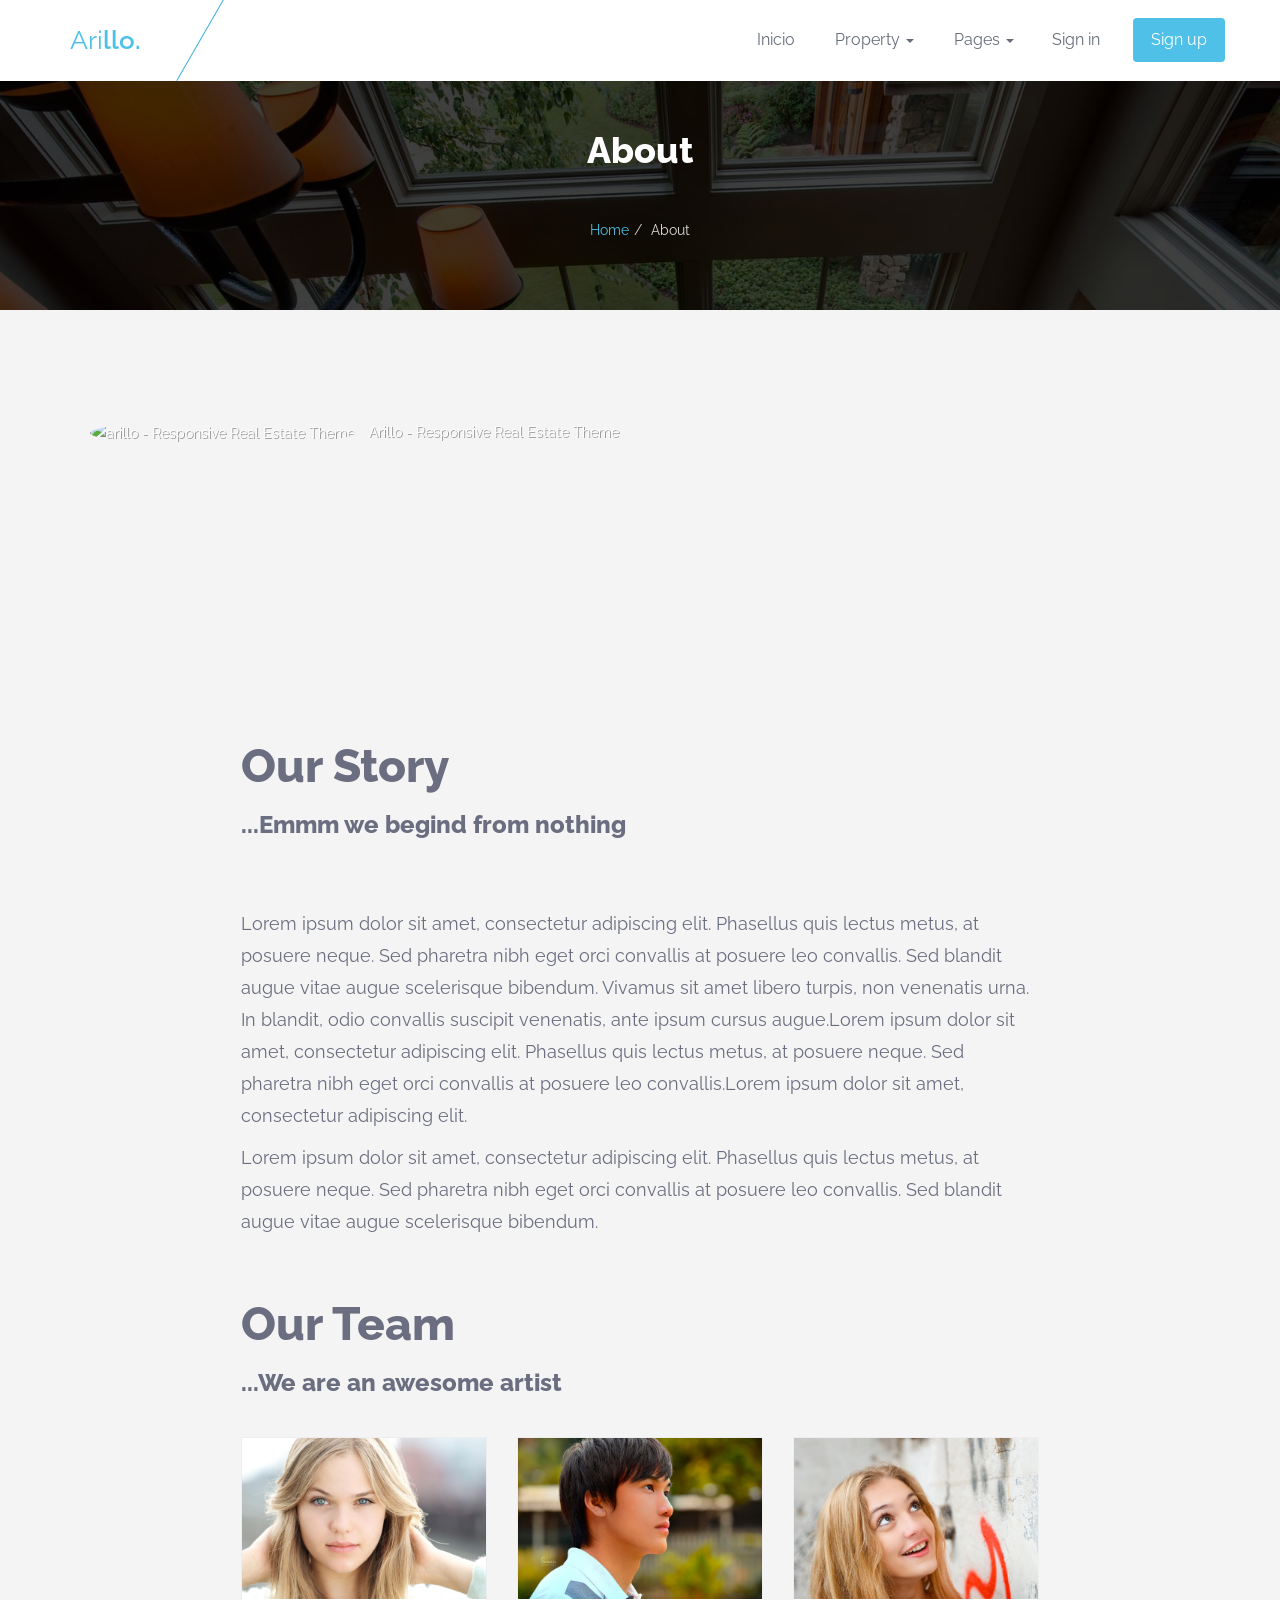
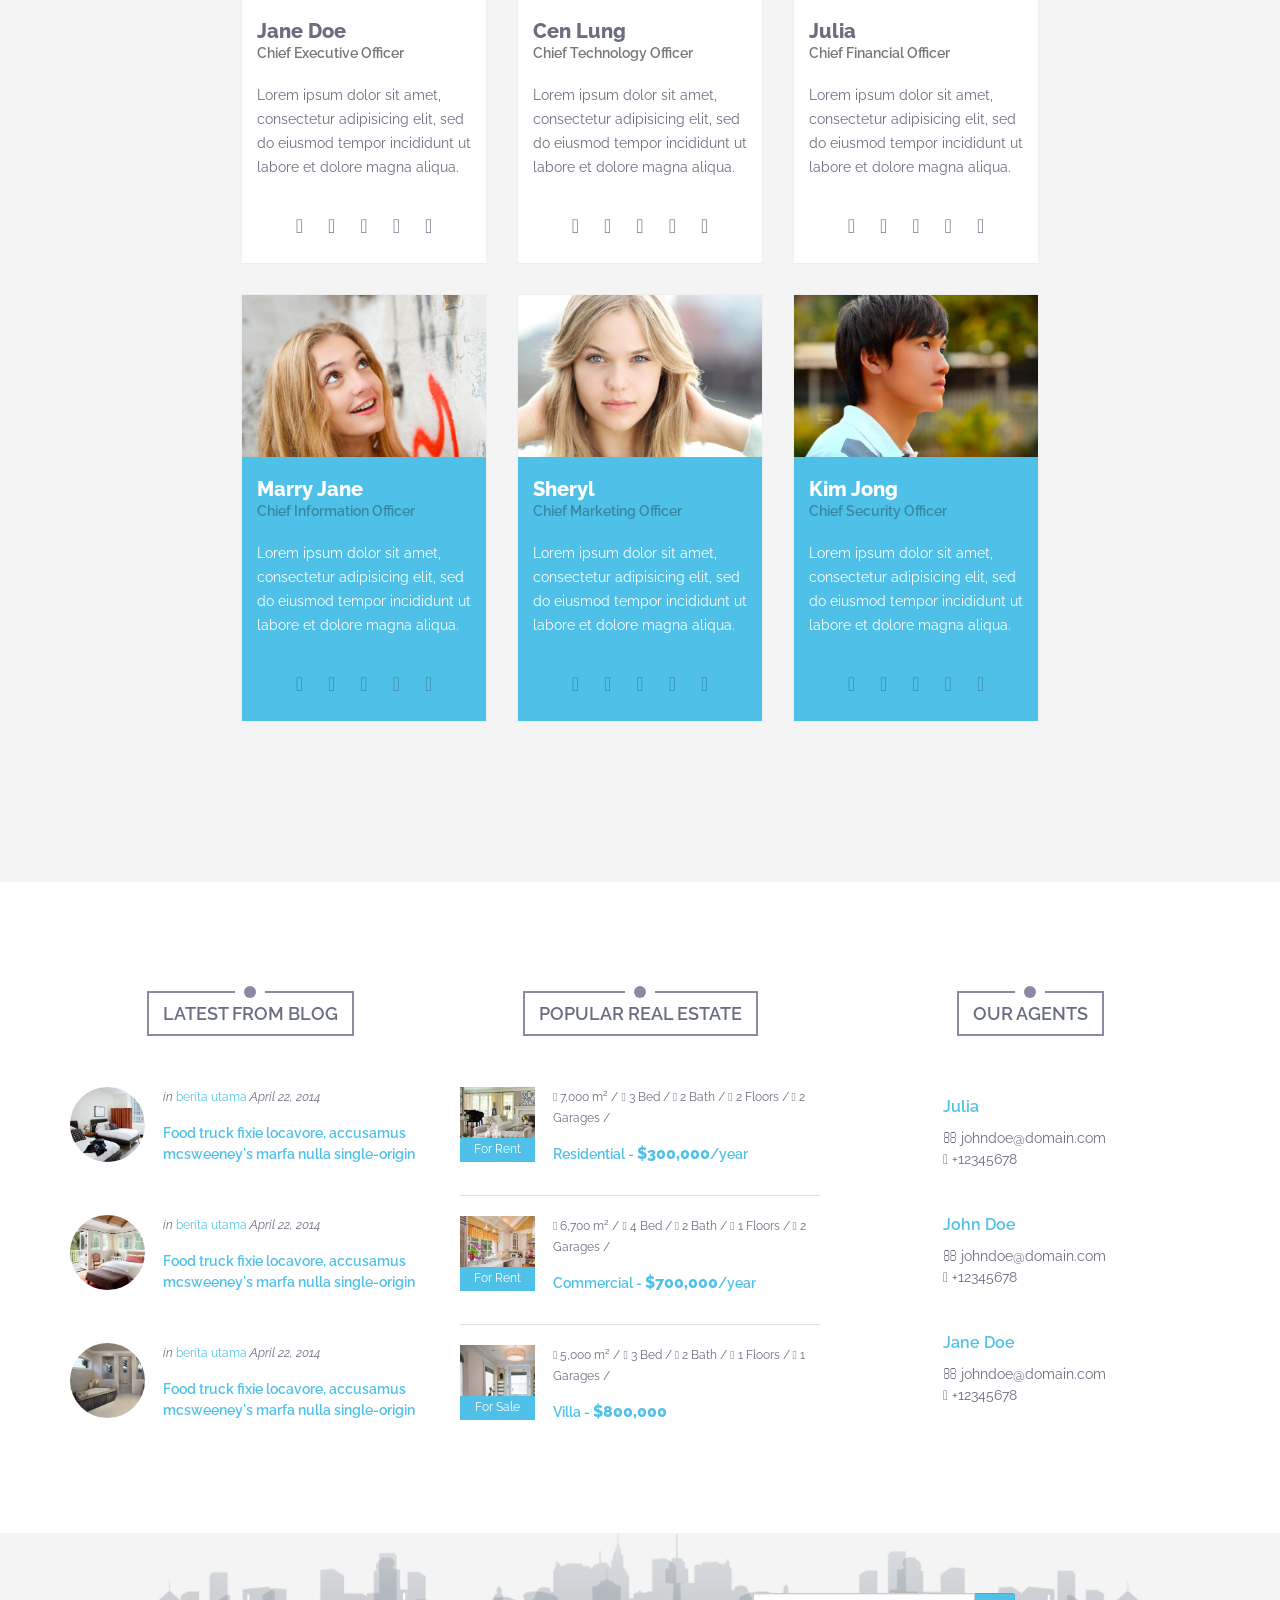
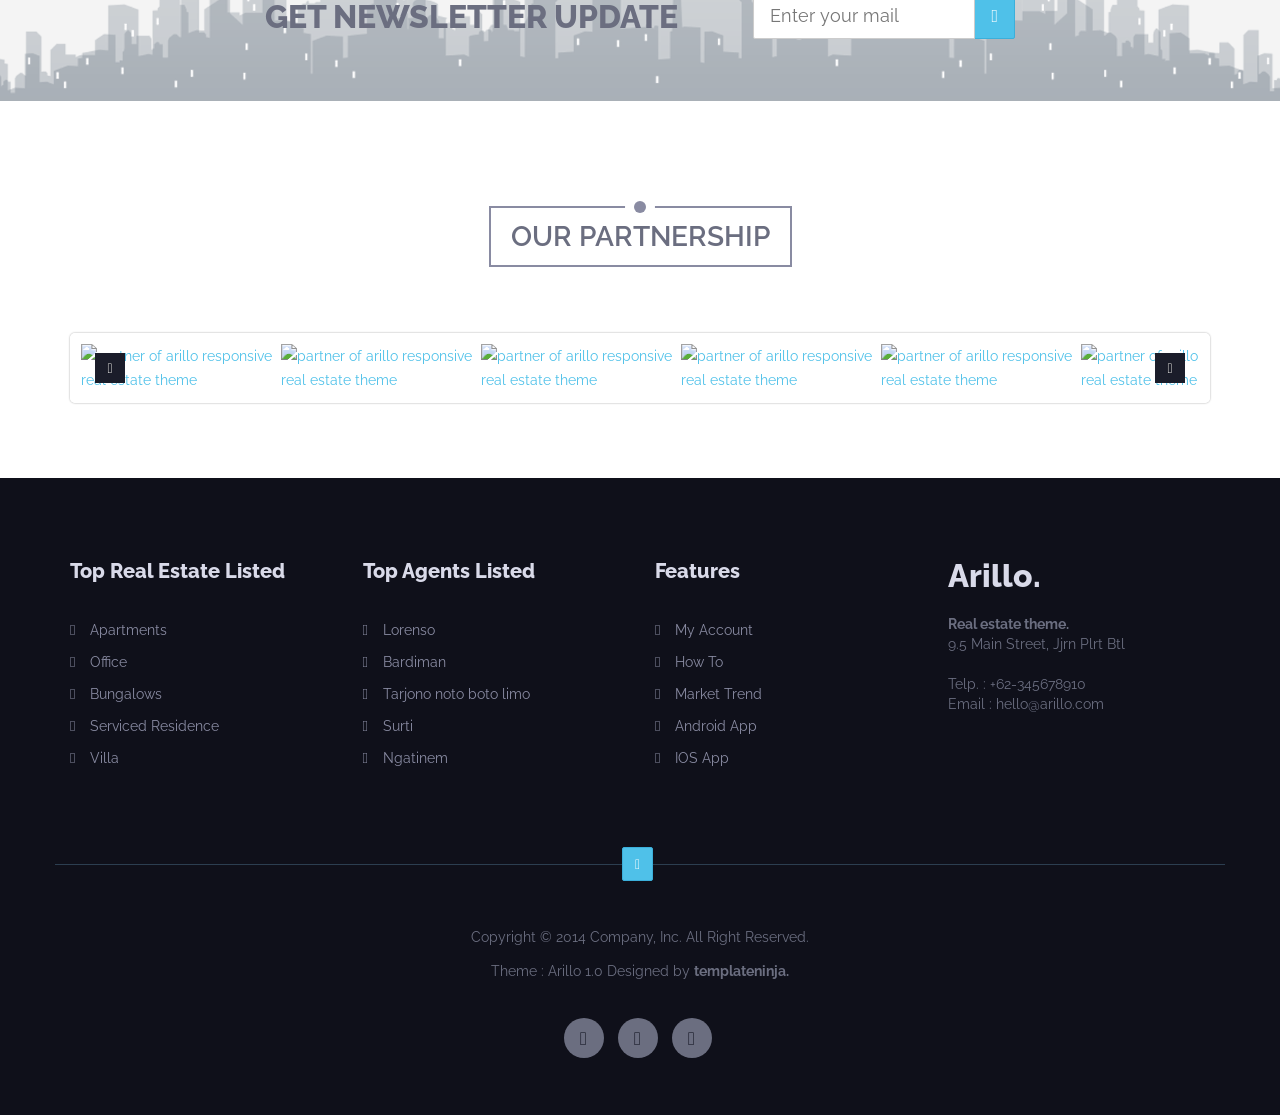
==== templates/acerca.html @ 7606cb07 "Changes in templates" ====
<!DOCTYPE html>
<html lang="en">
  <head>
    <meta charset="utf-8">
    <meta name="viewport" content="width=device-width, initial-scale=1.0">
    <meta http-equiv="X-UA-Compatible" content="IE=Edge,chrome=1">
    <meta name="description" content="arillo is responsive html real estate theme">
    <meta name="author" content="afriq yasin ramadhan">
    <link rel="shortcut icon" href="img/favicon.png">

    <title>Arillo</title>

    <!-- Bootstrap core CSS -->
    <link href="../static/css/bootstrap.css" rel="stylesheet">

    <!-- Custom styles for this template -->
    <link href='http://fonts.googleapis.com/css?family=Raleway:400,600,800' rel='stylesheet' type='text/css'>
    <link href="../static/css/font-awesome.min.css" rel="stylesheet">
    <link href="../static/css/style.css" rel="stylesheet">
    <link href="../static/css/responsive.css" rel="stylesheet">


    <!-- HTML5 shim and Respond.js IE8 support of HTML5 elements and media queries -->
    <!--[if lt IE 9]>
      <script src="js/html5shiv.js"></script>
      <script src="js/respond.min.js"></script>
    <![endif]-->
  </head>

  <body id="top">

    <!-- begin:navbar -->
    <nav class="navbar navbar-default navbar-fixed-top" role="navigation">
      <div class="container">
        <!-- Brand and toggle get grouped for better mobile display -->
        <div class="navbar-header">
          <button type="button" class="navbar-toggle" data-toggle="collapse" data-target="#navbar-top">
            <span class="sr-only">Toggle navigation</span>
            <span class="icon-bar"></span>
            <span class="icon-bar"></span>
            <span class="icon-bar"></span>
          </button>
          <a class="navbar-brand" href="index.html"><span>Ari<strong>llo.</strong></span></a>
        </div>

        <!-- Collect the nav links, forms, and other content for toggling -->
        <div class="collapse navbar-collapse" id="navbar-top">
          <ul class="nav navbar-nav navbar-right">
            <li><a href="/">Inicio</a></li>
            <li class="dropdown">
              <a href="#" class="dropdown-toggle" data-toggle="dropdown">Property <b class="caret"></b></a>
              <ul class="dropdown-menu">
                <li><a href="/depaslist">Departamentos</a></li>
                <li><a href="/casaslist">Casas</a></li>
                <li><a href="category.html">Terrenos</a></li>
                <li><a href="category_list.html">Otros</a></li>
                <li><a href="/departamentos">Depas</a></li>
              </ul>
            </li>
            <li class="dropdown">
              <a href="#" class="dropdown-toggle" data-toggle="dropdown">Pages <b class="caret"></b></a>
              <ul class="dropdown-menu">
                <li><a href="blog.html">Blog Archive</a></li>
                <li><a href="blog_single.html">Blog Single</a></li>
                <li class="active"><a href="about.html">About</a></li>
                <li><a href="contact.html">Contact</a></li>
              </ul>
            </li>
            <li><a href="#modal-signin" class="signin" data-toggle="modal" data-target="#modal-signin">Sign in</a></li>
            <li><a href="#" class="signup" data-toggle="modal" data-target="#modal-signup">Sign up</a></li>
          </ul>
        </div><!-- /.navbar-collapse -->
      </div><!-- /.container -->
    </nav>
    <!-- end:navbar -->

    <!-- begin:header -->
    <div id="header" class="heading" style="background-image: url(../static/img/img01.jpg);">
      <div class="container">
        <div class="row">
          <div class="col-md-10 col-md-offset-1 col-sm-12">
            <div class="page-title">
              <h2>About</p>
            </div>
            <ol class="breadcrumb">
              <li><a href="#">Home</a></li>
              <li class="active">About</li>
            </ol>
          </div>
        </div>
      </div>
    </div>
    <!-- end:header -->

    <!-- begin:content -->
    <div id="content">
      <div class="container">
        <div class="row">
          <div class="col-md-12">
            <div class="blog-container">
              <div class="blog-content">
                <div class="blog-image" style="background-image: url(../static/img/img16.jpg);">
                  <div class="blog-author"><img src="img/logos.png" alt="arillo - Responsive Real Estate Theme"> Arillo - Responsive Real Estate Theme</div>
                </div>
                <div class="blog-title">
                  <h2>Our Story</h2>
                  <h3>...Emmm we begind from nothing</h3>
                </div>

                <div class="blog-text">
                  <p>Lorem ipsum dolor sit amet, consectetur adipiscing elit. Phasellus quis lectus metus, at posuere neque. Sed pharetra nibh eget orci convallis at posuere leo convallis. Sed blandit augue vitae augue scelerisque bibendum. Vivamus sit amet libero turpis, non venenatis urna. In blandit, odio convallis suscipit venenatis, ante ipsum cursus augue.Lorem ipsum dolor sit amet, consectetur adipiscing elit. Phasellus quis lectus metus, at posuere neque. Sed pharetra nibh eget orci convallis at posuere leo convallis.Lorem ipsum dolor sit amet, consectetur adipiscing elit.</p>
                  <p>Lorem ipsum dolor sit amet, consectetur adipiscing elit. Phasellus quis lectus metus, at posuere neque. Sed pharetra nibh eget orci convallis at posuere leo convallis. Sed blandit augue vitae augue scelerisque bibendum.</p>
                </div>

                <div class="blog-title">
                  <h2>Our Team</h2>
                  <h3>...We are an awesome artist </h3>
                </div>

                <div class="the-team">
                  <div class="row container-realestate">
                    <div class="col-md-4">
                      <div class="team-container">
                        <div class="team-image">
                          <img src="../static/img/team01.jpg" alt="the team - mikha realestate theme">
                        </div>
                        <div class="team-description">
                          <h3>Jane Doe <small>Chief Executive Officer</small></h3>
                          <p>Lorem ipsum dolor sit amet, consectetur adipisicing elit, sed do eiusmod
                          tempor incididunt ut labore et dolore magna aliqua.</p>
                          <div class="team-social">
                            <span><a href="#" title="Twitter" rel="tooltip" data-placement="top"><i class="fa fa-twitter"></i></a></span>
                            <span><a href="#" title="Facebook" rel="tooltip" data-placement="top"><i class="fa fa-facebook"></i></a></span>
                            <span><a href="#" title="Google Plus" rel="tooltip" data-placement="top"><i class="fa fa-google-plus"></i></a></span>
                            <span><a href="#" title="Instagram" rel="tooltip" data-placement="top"><i class="fa fa-instagram"></i></a></span>
                            <span><a href="#" title="LinkedIn" rel="tooltip" data-placement="top"><i class="fa fa-linkedin"></i></a></span> 
                          </div>                       
                        </div>
                      </div>
                    </div>
                    <!-- break -->
                    <div class="col-md-4">
                      <div class="team-container">
                        <div class="team-image">
                          <img src="../static/img/team02.jpg" alt="the team - mikha realestate theme">
                        </div>
                        <div class="team-description">
                          <h3>Cen Lung <small>Chief Technology Officer</small></h3>
                          <p>Lorem ipsum dolor sit amet, consectetur adipisicing elit, sed do eiusmod
                          tempor incididunt ut labore et dolore magna aliqua.</p>
                          <div class="team-social">
                            <span><a href="#" title="Twitter" rel="tooltip" data-placement="top"><i class="fa fa-twitter"></i></a></span>
                            <span><a href="#" title="Facebook" rel="tooltip" data-placement="top"><i class="fa fa-facebook"></i></a></span>
                            <span><a href="#" title="Google Plus" rel="tooltip" data-placement="top"><i class="fa fa-google-plus"></i></a></span>
                            <span><a href="#" title="Instagram" rel="tooltip" data-placement="top"><i class="fa fa-instagram"></i></a></span>
                            <span><a href="#" title="LinkedIn" rel="tooltip" data-placement="top"><i class="fa fa-linkedin"></i></a></span> 
                          </div>                       
                        </div>
                      </div>
                    </div>
                    <!-- break -->
                    <div class="col-md-4">
                      <div class="team-container">
                        <div class="team-image">
                          <img src="../static/img/team03.jpg" alt="the team - mikha realestate theme">
                        </div>
                        <div class="team-description">
                          <h3>Julia <small>Chief Financial Officer</small></h3>
                          <p>Lorem ipsum dolor sit amet, consectetur adipisicing elit, sed do eiusmod
                          tempor incididunt ut labore et dolore magna aliqua.</p>
                          <div class="team-social">
                            <span><a href="#" title="Twitter" rel="tooltip" data-placement="top"><i class="fa fa-twitter"></i></a></span>
                            <span><a href="#" title="Facebook" rel="tooltip" data-placement="top"><i class="fa fa-facebook"></i></a></span>
                            <span><a href="#" title="Google Plus" rel="tooltip" data-placement="top"><i class="fa fa-google-plus"></i></a></span>
                            <span><a href="#" title="Instagram" rel="tooltip" data-placement="top"><i class="fa fa-instagram"></i></a></span>
                            <span><a href="#" title="LinkedIn" rel="tooltip" data-placement="top"><i class="fa fa-linkedin"></i></a></span> 
                          </div>                       
                        </div>
                      </div>
                    </div>
                    <!-- break -->
                    <div class="col-md-4">
                      <div class="team-container team-dark">
                        <div class="team-image">
                          <img src="../static/img/team03.jpg" alt="the team - mikha realestate theme">
                        </div>
                        <div class="team-description">
                          <h3>Marry Jane <small>Chief Information Officer</small></h3>
                          <p>Lorem ipsum dolor sit amet, consectetur adipisicing elit, sed do eiusmod
                          tempor incididunt ut labore et dolore magna aliqua.</p>
                          <div class="team-social">
                            <span><a href="#" title="Twitter" rel="tooltip" data-placement="top"><i class="fa fa-twitter"></i></a></span>
                            <span><a href="#" title="Facebook" rel="tooltip" data-placement="top"><i class="fa fa-facebook"></i></a></span>
                            <span><a href="#" title="Google Plus" rel="tooltip" data-placement="top"><i class="fa fa-google-plus"></i></a></span>
                            <span><a href="#" title="LinkedIn" rel="tooltip" data-placement="top"><i class="fa fa-linkedin"></i></a></span>
                            <span><a href="#" title="Email" rel="tooltip" data-placement="top"><i class="fa fa-envelope"></i></a></span> 
                          </div>                       
                        </div>
                      </div>
                    </div>
                    <!-- break -->
                    <div class="col-md-4">
                      <div class="team-container team-dark">
                        <div class="team-image">
                          <img src="../static/img/team01.jpg" alt="the team - mikha realestate theme">
                        </div>
                        <div class="team-description">
                          <h3>Sheryl <small>Chief Marketing Officer</small></h3>
                          <p>Lorem ipsum dolor sit amet, consectetur adipisicing elit, sed do eiusmod
                          tempor incididunt ut labore et dolore magna aliqua.</p>
                          <div class="team-social">
                            <span><a href="#" title="Twitter" rel="tooltip" data-placement="top"><i class="fa fa-twitter"></i></a></span>
                            <span><a href="#" title="Facebook" rel="tooltip" data-placement="top"><i class="fa fa-facebook"></i></a></span>
                            <span><a href="#" title="Google Plus" rel="tooltip" data-placement="top"><i class="fa fa-google-plus"></i></a></span>
                            <span><a href="#" title="LinkedIn" rel="tooltip" data-placement="top"><i class="fa fa-linkedin"></i></a></span>
                            <span><a href="#" title="Email" rel="tooltip" data-placement="top"><i class="fa fa-envelope"></i></a></span> 
                          </div>                       
                        </div>
                      </div>
                    </div>
                    <!-- break -->
                    <div class="col-md-4">
                      <div class="team-container team-dark">
                        <div class="team-image">
                          <img src="../static/img/team02.jpg" alt="the team - mikha realestate theme">
                        </div>
                        <div class="team-description">
                          <h3>Kim Jong <small>Chief Security Officer</small></h3>
                          <p>Lorem ipsum dolor sit amet, consectetur adipisicing elit, sed do eiusmod
                          tempor incididunt ut labore et dolore magna aliqua.</p>
                          <div class="team-social">
                            <span><a href="#" title="Twitter" rel="tooltip" data-placement="top"><i class="fa fa-twitter"></i></a></span>
                            <span><a href="#" title="Facebook" rel="tooltip" data-placement="top"><i class="fa fa-facebook"></i></a></span>
                            <span><a href="#" title="Google Plus" rel="tooltip" data-placement="top"><i class="fa fa-google-plus"></i></a></span>
                            <span><a href="#" title="LinkedIn" rel="tooltip" data-placement="top"><i class="fa fa-linkedin"></i></a></span>
                            <span><a href="#" title="Email" rel="tooltip" data-placement="top"><i class="fa fa-envelope"></i></a></span> 
                          </div>                       
                        </div>
                      </div>
                    </div>
                    <!-- break -->
                  </div>
                </div>

              </div>
            </div>
          </div>
        </div>
      </div>
    </div>
    <!-- end:content -->

    <!-- begin:news -->
    <div id="news">
      <div class="container">
        <div class="row">
          <!-- begin:blog -->
          <div class="col-md-4 col-sm-4">
            <div class="row">
              <div class="col-md-12">
                <div class="heading-title heading-title-sm bg-white">
                  <h2>Latest From Blog</h2>
                </div>
              </div>
            </div>
            <!-- break -->

            <div class="row">
              <div class="col-md-12">
                <div class="post-container post-noborder">
                  <div class="post-img post-img-circle" style="background: url(../static/img/img02.jpg);"></div>
                  <div class="post-content">
                    <div class="post-meta">
                      <span><em>in</em> <a href="#" title="View all posts in berita utama" rel="category tag">berita utama</a></span>
                      <span><em>April 22, 2014</em></span>
                    </div>
                    <div class="heading-title">
                      <h2><a href="#">Food truck fixie locavore, accusamus mcsweeney's marfa nulla single-origin</a></h2>
                    </div>
                  </div>
                </div>
                <!-- break -->

                <div class="post-container post-noborder">
                  <div class="post-img post-img-circle" style="background: url(../static/img/img03.jpg);"></div>
                  <div class="post-content">
                    <div class="post-meta">
                      <span><em>in</em> <a href="#" title="View all posts in berita utama" rel="category tag">berita utama</a></span>
                      <span><em>April 22, 2014</em></span>
                    </div>
                    <div class="heading-title">
                      <h2><a href="#">Food truck fixie locavore, accusamus mcsweeney's marfa nulla single-origin</a></h2>
                    </div>
                  </div>
                </div>
                <!-- break -->

                <div class="post-container post-noborder">
                  <div class="post-img post-img-circle" style="background: url(../static/img/img15.jpg);"></div>
                  <div class="post-content">
                    <div class="post-meta">
                      <span><em>in</em> <a href="#" title="View all posts in berita utama" rel="category tag">berita utama</a></span>
                      <span><em>April 22, 2014</em></span>
                    </div>
                    <div class="heading-title">
                      <h2><a href="#">Food truck fixie locavore, accusamus mcsweeney's marfa nulla single-origin</a></h2>
                    </div>
                  </div>
                </div>
                <!-- break -->

              </div>
            </div>
            <!-- break -->

          </div>
          <!-- end:blog -->

          <!-- begin:popular -->
          <div class="col-md-4 col-sm-4">
            <div class="row">
              <div class="col-md-12">
                <div class="heading-title heading-title-sm bg-white">
                  <h2>Popular Real Estate</h2>
                </div>
              </div>
            </div>
            <!-- break -->

            <div class="row">
              <div class="col-md-12">
                <div class="post-container">
                  <div class="post-img" style="background: url(../static/img/img12.jpg);"><h3>For Rent</h3></div>
                  <div class="post-content">
                    <div class="post-meta">
                      <span><i class="fa fa-home"></i> 7,000 m<sup>2</sup> / </span>
                      <span><i class="fa fa-hdd-o"></i> 3 Bed / </span>
                      <span><i class="fa fa-male"></i> 2 Bath / </span>
                      <span><i class="fa fa-building-o"></i> 2 Floors / </span>
                      <span><i class="fa fa-car"></i> 2 Garages / </span>
                    </div>
                    <div class="heading-title">
                      <h2><a href="#">Residential - <span>$300,000</span>/year</a></h2>
                    </div>
                  </div>
                </div>
                <!-- break -->

                <div class="post-container">
                  <div class="post-img" style="background: url(../static/img/img13.jpg);"><h3>For Rent</h3></div>
                  <div class="post-content">
                    <div class="post-meta">
                      <span><i class="fa fa-home"></i> 6,700 m<sup>2</sup> / </span>
                      <span><i class="fa fa-hdd-o"></i> 4 Bed / </span>
                      <span><i class="fa fa-male"></i> 2 Bath / </span>
                      <span><i class="fa fa-building-o"></i> 1 Floors / </span>
                      <span><i class="fa fa-car"></i> 2 Garages / </span>
                    </div>
                    <div class="heading-title">
                      <h2><a href="#">Commercial - <span>$700,000</span>/year</a></h2>
                    </div>
                  </div>
                </div>
                <!-- break -->

                <div class="post-container post-noborder">
                  <div class="post-img" style="background: url(../static/img/img14.jpg);"><h3>For Sale</h3></div>
                  <div class="post-content">
                    <div class="post-meta">
                      <span><i class="fa fa-home"></i> 5,000 m<sup>2</sup> / </span>
                      <span><i class="fa fa-hdd-o"></i> 3 Bed / </span>
                      <span><i class="fa fa-male"></i> 2 Bath / </span>
                      <span><i class="fa fa-building-o"></i> 1 Floors / </span>
                      <span><i class="fa fa-car"></i> 1 Garages / </span>
                    </div>
                    <div class="heading-title">
                      <h2><a href="#">Villa - <span>$800,000</span></a></h2>
                    </div>
                  </div>
                </div>
                <!-- break -->

              </div>
            </div>
            <!-- break -->

          </div>
          <!-- end:popular -->

          <!-- begin:agent -->
          <div class="col-md-4 col-sm-4">
            <div class="row">
              <div class="col-md-12">
                <div class="heading-title heading-title-sm bg-white">
                  <h2>Our Agents</h2>
                </div>
              </div>
            </div>
            <!-- break -->

            <div class="row">
              <div class="col-md-12">

                <div class="post-container post-noborder">
                  <div class="post-img" style="background: url(img/team03.jpg);"></div>
                  <div class="post-content list-agent">
                    <div class="heading-title">
                      <h2><a href="#">Julia</a></h2>
                    </div>
                    <div class="post-meta">
                      <span><i class="fa fa-envelope-o"></i> johndoe@domain.com</span><br>
                      <span><i class="fa fa-phone"></i> +12345678</span>
                    </div>
                  </div>
                </div>
                <!-- break -->

                <div class="post-container post-noborder">
                  <div class="post-img" style="background: url(img/avatar.png);"></div>
                  <div class="post-content list-agent">
                    <div class="heading-title">
                      <h2><a href="#">John Doe</a></h2>
                    </div>
                    <div class="post-meta">
                      <span><i class="fa fa-envelope-o"></i> johndoe@domain.com</span><br>
                      <span><i class="fa fa-phone"></i> +12345678</span>
                    </div>
                  </div>
                </div>
                <!-- break -->

                <div class="post-container post-noborder">
                  <div class="post-img" style="background: url(img/team01.jpg);"></div>
                  <div class="post-content list-agent">
                    <div class="heading-title">
                      <h2><a href="#">Jane Doe</a></h2>
                    </div>
                    <div class="post-meta">
                      <span><i class="fa fa-envelope-o"></i> johndoe@domain.com</span><br>
                      <span><i class="fa fa-phone"></i> +12345678</span>
                    </div>
                  </div>
                </div>
                <!-- break -->

              </div>
            </div>
            <!-- break -->

          </div>
          <!-- end:agent -->
        </div>
      </div>
    </div>
    <!-- end:news -->

    <!-- begin:subscribe -->
    <div id="subscribe">
      <div class="container">
        <div class="row">
          <div class="col-md-5 col-md-offset-2 col-sm-8 col-xs-12">
            <h3>Get Newsletter Update</h3>
          </div>
          <div class="col-md-3 col-sm-4 col-xs-12">
            <div class="input-group">
              <input type="text" class="form-control input-lg" placeholder="Enter your mail">
              <span class="input-group-btn">
                <button class="btn btn-primary btn-lg" type="submit"><i class="fa fa-envelope"></i></button>
              </span>
            </div>
          </div>
        </div>
      </div>
    </div>
    <!-- end:subscribe -->

    <!-- begin:partner -->
    <div id="partner">
      <div class="container">
        <div class="row">
          <div class="col-md-12">
            <div class="heading-title bg-white">
              <h2>Our Partnership</h2>
            </div>
          </div>
        </div>
        <!-- break -->

        <div class="row">
          <div class="col-md-12">
            <div class="jcarousel-wrapper">
              <div class="jcarousel">
                <ul>
                  <li><a href="#"><img src="img/img01.jpg" alt="partner of arillo responsive real estate theme"></a></li>
                  <li><a href="#"><img src="img/img02.jpg" alt="partner of arillo responsive real estate theme"></a></li>
                  <li><a href="#"><img src="img/img03.jpg" alt="partner of arillo responsive real estate theme"></a></li>
                  <li><a href="#"><img src="img/img04.jpg" alt="partner of arillo responsive real estate theme"></a></li>
                  <li><a href="#"><img src="img/img05.jpg" alt="partner of arillo responsive real estate theme"></a></li>
                  <li><a href="#"><img src="img/img06.jpg" alt="partner of arillo responsive real estate theme"></a></li>
                </ul>
              </div>
              <a href="#" class="jcarousel-control-prev"><i class="fa fa-angle-left"></i></a>
              <a href="#" class="jcarousel-control-next"><i class="fa fa-angle-right"></i></a>
              <!-- <p class="jcarousel-pagination"></p> -->
            </div>
          </div>
        </div>
      </div>
    </div>
    <!-- end:partner -->

    <!-- begin:footer -->
    <div id="footer">
      <div class="container">
        <div class="row">
          <div class="col-md-3 col-sm-6 col-xs-12">
            <div class="widget">
              <h3>Top Real Estate Listed</h3>
              <ul class="list-unstyled">
                <li><a href="#">Apartments</a></li>
                <li><a href="#">Office</a></li>
                <li><a href="#">Bungalows</a></li>
                <li><a href="#">Serviced Residence</a></li>
                <li><a href="#">Villa</a></li>
              </ul>
            </div>
          </div>
          <!-- break -->
          <div class="col-md-3 col-sm-6 col-xs-12">
            <div class="widget">
              <h3>Top Agents Listed</h3>
              <ul class="list-unstyled">
                <li><a href="#">Lorenso</a></li>
                <li><a href="#">Bardiman</a></li>
                <li><a href="#">Tarjono noto boto limo</a></li>
                <li><a href="#">Surti</a></li>
                <li><a href="#">Ngatinem</a></li>
              </ul>
            </div>
          </div>
          <!-- break -->
          <div class="col-md-3 col-sm-6 col-xs-12">
            <div class="widget">
              <h3>Features</h3>
              <ul class="list-unstyled">
                <li><a href="#">My Account</a></li>
                <li><a href="#">How To</a></li>
                <li><a href="#">Market Trend</a></li>
                <li><a href="#">Android App</a></li>
                <li><a href="#">IOS App</a></li>
              </ul>
            </div>
          </div>
          <!-- break -->
          <div class="col-md-3 col-sm-6 col-xs-12">
            <div class="widget">
              <h2>Arillo.</h2>
              <address>
                <strong>Real estate theme.</strong><br>
                9.5 Main Street, Jjrn Plrt Btl<br>
                <br>
                Telp. : +62-345678910<br>
                Email : hello@arillo.com
              </address>
            </div>
          </div>
          <!-- break -->
        </div>
        <!-- break -->

        <!-- begin:copyright -->
        <div class="row">
          <div class="col-md-12 copyright">
            <p>Copyright &copy; 2014 Company, Inc. All Right Reserved.</p>
            <p>Theme : Arillo 1.0 Designed by <strong>templateninja.</strong></p>
            <a href="#top" class="btn btn-primary scroltop"><i class="fa fa-angle-up"></i></a>
            <ul class="list-inline social-links">
              <li><a href="#" class="icon-twitter" rel="tooltip" title="" data-placement="bottom" data-original-title="Twitter"><i class="fa fa-twitter"></i></a></li>
              <li><a href="#" class="icon-facebook" rel="tooltip" title="" data-placement="bottom" data-original-title="Facebook"><i class="fa fa-facebook"></i></a></li>
              <li><a href="#" class="icon-gplus" rel="tooltip" title="" data-placement="bottom" data-original-title="Gplus"><i class="fa fa-google-plus"></i></a></li>
            </ul>
          </div>
        </div>
        <!-- end:copyright -->

      </div>
    </div>
    <!-- end:footer -->

    <!-- begin:modal-signin -->
    <div class="modal fade" id="modal-signin" tabindex="-1" role="dialog" aria-labelledby="modal-signin" aria-hidden="true">
      <div class="modal-dialog modal-sm">
        <div class="modal-content">
          <div class="modal-header">
            <button type="button" class="close" data-dismiss="modal" aria-hidden="true">&times;</button>
            <h4 class="modal-title">Sign in</h4>
          </div>
          <div class="modal-body">
            <form role="form">
              <div class="form-group">
                <label for="emailAddress">Email address</label>
                <input type="email" class="form-control input-lg" placeholder="Enter email">
              </div>
              <div class="form-group">
                <label for="password">Password</label>
                <input type="password" class="form-control input-lg" placeholder="Password">
              </div>
              <div class="checkbox">
                <label>
                  <input type="checkbox" name="forget"> Keep me logged in
                </label>
              </div>
            </form>
          </div>
          <div class="modal-footer">
            <p>Don't have account ? <a href="#modal-signup"  data-toggle="modal" data-target="#modal-signup">Sign up here.</a></p>
            <input type="submit" class="btn btn-primary btn-block btn-lg" value="Sign in">
          </div>
        </div>
      </div>
    </div>
    <!-- end:modal-signin -->

    <!-- begin:modal-signup -->
    <div class="modal fade" id="modal-signup" tabindex="-1" role="dialog" aria-labelledby="modal-signup" aria-hidden="true">
      <div class="modal-dialog modal-sm">
        <div class="modal-content">
          <div class="modal-header">
            <button type="button" class="close" data-dismiss="modal" aria-hidden="true">&times;</button>
            <h4 class="modal-title">Sign up</h4>
          </div>
          <div class="modal-body">
            <form role="form">
              <div class="form-group">
                <input type="email" class="form-control input-lg" placeholder="Enter email">
              </div>
              <div class="form-group">
                <input type="password" class="form-control input-lg" placeholder="Password">
              </div>
              <div class="form-group">
                <input type="password" class="form-control input-lg" placeholder="Confirm Password">
              </div>
              <div class="checkbox">
                <label>
                  <input type="checkbox" name="agree"> Agree to our <a href="#">terms of use</a> and <a href="#">privacy policy</a>
                </label>
              </div>
            </form>
          </div>
          <div class="modal-footer">
            <p>Already have account ? <a href="#modal-signin" data-toggle="modal" data-target="#modal-signin">Sign in here.</a></p>
            <input type="submit" class="btn btn-primary btn-block btn-lg" value="Sign up">
          </div>
        </div>
      </div>
    </div>
    <!-- end:modal-signup -->
   
    <!-- Bootstrap core JavaScript
    ================================================== -->
    <!-- Placed at the end of the document so the pages load faster -->
    <script src="js/jquery.js"></script>
    <script src="js/bootstrap.js"></script>
     <script type="text/javascript" src="http://maps.google.com/maps/api/js?sensor=false&amp;language=en"></script>
    <script src="js/gmap3.min.js"></script>
    <script src="js/jquery.easing.js"></script>
    <script src="js/jquery.jcarousel.min.js"></script>
    <script src="js/imagesloaded.pkgd.min.js"></script>
    <script src="js/masonry.pkgd.min.js"></script>
    <script src="js/jquery.backstretch.js"></script>
    <script src="js/jquery.nicescroll.min.js"></script>
    <script src="js/script.js"></script>
  </body>
</html>
---- static/css/style.css ----
/*
	========================================
	ARILLO - REAL ESTATE TEMPLATE
	========================================
	
	@author			: @avriqq
	@version		: v1.1
	@date-create	: 07/14/2014
	@last-update	: 07/17/2014
	@file-name		: style

*/

/*
	========================================
	TABLE OF CONTENT
	========================================
	
	[1. GLOBAL STYLE]
	[2. NAVBAR]
	[3. HEADER]
	[4. SERVICE]
	[5. CONTENT]
	[5.1 ARTICLE]
	[5.2 TEAM]
	[5.3 SIDEBAR]
	[6. TESTIMONY]
	[7. NEWS]
	[8. SUBSCRIBE]
	[9. PARTNER]
	[10. FOOTER]
	[11. COPYRIGHT]

*/


/* 
	==================
	[1. GLOBAL STYLE]
	==================
*/
body{
	margin: 0;
	padding: 0;
	padding-top: 70px;
	font-family: 'Raleway', sans-serif;
	font-size: 14px;
	line-height: 24px;
	color: #6b6e80;
    background: #fff;
    overflow-x: hidden;
	scrollbar-face-color: #333;
}

::-moz-selection { 
	color: #fff; 
	text-shadow: none; 
	background: #3498db; 
}

::-webkit-selection { 
	color: #fff; 
	text-shadow: none; 
	background: #3498db; 
}

::selection { 
	color: #fff; 
	text-shadow: none; 
	background: #3498db; 
}

::-webkit-scrollbar {
	width: 10px;
} 

::-webkit-scrollbar-track {
	background-color: #333;
} 

::-webkit-scrollbar-thumb {
	background-color: #666;
	-webkit-border-radius: 2px;
	   -moz-border-radius: 2px;
	     -o-border-radius: 2px;
			border-radius: 2px;
} 

::-webkit-scrollbar-button {
	display: none;
} 

::-webkit-scrollbar-corner {
	background-color: #000000;
}

h1,h2,h3,h4,h5,h6{
	font-family: 'Raleway', sans-serif;
	font-weight: 800;
}

a{
	color: #4fc1e9;
	text-decoration: none;
	-webkit-transition: all 0.2s ease-in-out;
	   -moz-transition: all 0.2s ease-in-out;
		-ms-transition: all 0.2s ease-in-out;
		 -o-transition: all 0.2s ease-in-out;
			transition: all 0.2s ease-in-out;
}

a:hover{
	color: #3bafda;
	text-decoration: none;
	-webkit-transition: all 0.2s ease-in-out;
	   -moz-transition: all 0.2s ease-in-out;
		-ms-transition: all 0.2s ease-in-out;
		 -o-transition: all 0.2s ease-in-out;
			transition: all 0.2s ease-in-out;
}

select,
textarea,
input[type="text"],
input[type="password"],
input[type="datetime"],
input[type="datetime-local"],
input[type="date"],
input[type="month"],
input[type="time"],
input[type="week"],
input[type="number"],
input[type="email"],
input[type="url"],
input[type="search"],
input[type="tel"],
input[type="color"],
.uneditable-input {
	color: #333;
}

select:focus,
textarea:focus,
input[type="text"]:focus,
input[type="password"]:focus,
input[type="datetime"]:focus,
input[type="datetime-local"]:focus,
input[type="date"]:focus,
input[type="month"]:focus,
input[type="time"]:focus,
input[type="week"]:focus,
input[type="number"]:focus,
input[type="email"]:focus,
input[type="url"]:focus,
input[type="search"]:focus,
input[type="tel"]:focus,
input[type="color"]:focus,
.uneditable-input:focus {
	color: #4fc1e9;
	border-color: #bbb;
	-webkit-box-shadow: none;
	   -moz-box-shadow: none;
		  	box-shadow: none;
}

.btn,
.form-control{
	-webkit-border-radius: 2px;
	   -moz-border-radius: 2px;
		 -o-border-radius: 2px;
			border-radius: 2px;
}

.form-control:focus{
	color: #4fc1e9;
	border-color: #bbb;
	-webkit-box-shadow: none;
	   -moz-box-shadow: none;
		  	box-shadow: none;
}

.clear-marg{
	margin: 0 !important;
}

.btn-primary{
	background-color: #4fc1e9;
	border-color: #3bafda;
}

.btn-primary:hover,
.btn-primary:focus,
.btn-primary:active,
.btn-primary.active,
.btn-primary.dropdown-toggle{
	background-color: #3bafda;
	border-color: #3bafda;
}

.btn-success{
	background-color: #48cfad;
	border-color: #37bc9b;
}

.btn-success:hover,
.btn-success:focus,
.btn-success:active,
.btn-success.active,
.btn-success.dropdown-toggle{
	background-color: #37bc9b;
	border-color: #37bc9b;
}

.btn-warning{
	background-color: #ffce54;
	border-color: #f6bb42;
}

.btn-warning:hover,
.btn-warning:focus,
.btn-warning:active,
.btn-warning.active,
.btn-warning.dropdown-toggle{
	background-color: #f6bb42;
	border-color: #f6bb42;
}


/* 
	==================
	[2. NAVBAR]
	==================
*/
.navbar-default{
	background-color: #fff;
	-webkit-transition: all 0.2s ease-in-out;
	   -moz-transition: all 0.2s ease-in-out;
		-ms-transition: all 0.2s ease-in-out;
		 -o-transition: all 0.2s ease-in-out;
			transition: all 0.2s ease-in-out;
	border-color: #fff;
}

.navbar-default.navbar-static-top{
	margin-bottom: 0;
	-webkit-border-radius: 0;
	   -moz-border-radius: 0;
		 -o-border-radius: 0;
			border-radius: 0;
}

.navbar-default .navbar-brand img{
	height: 60px;
	width: auto;
	display: block;
}

.navbar-default .navbar-brand{
	position: relative;
	color: #4fc1e9;
	font-size: 26px;
	display: block;
	padding: 10px 40px 10px 15px;
	-webkit-transition: all 0.2s ease-in-out;
	   -moz-transition: all 0.2s ease-in-out;
		-ms-transition: all 0.2s ease-in-out;
		 -o-transition: all 0.2s ease-in-out;
			transition: all 0.2s ease-in-out;
}

.navbar-default .navbar-brand::after{
	content: "";
	position: absolute;
	right: -20px;
	top: -8px;
	width: 1px;
	height: 95px;
	background: #3bafda;
	-webkit-transform: rotate(30deg);
	   -moz-transform: rotate(30deg);
		-ms-transform: rotate(30deg);
		 -o-transform: rotate(30deg);
			transform: rotate(30deg);
}

.navbar-default .navbar-brand span{
	display: block;
	padding-top: 20px;
	padding-bottom: 20px;
	font-weight: 400;
}

.navbar-default .navbar-brand span strong{
	font-weight: 600;
}

.navbar-default .navbar-brand:hover{
	color: #3bafda;
	-webkit-transition: all 0.2s ease-in-out;
	   -moz-transition: all 0.2s ease-in-out;
		-ms-transition: all 0.2s ease-in-out;
		 -o-transition: all 0.2s ease-in-out;
			transition: all 0.2s ease-in-out;
}

.navbar-default .navbar-brand:hover > span{
	color: #3bafda;
	-webkit-transition: all 0.2s ease-in-out;
	   -moz-transition: all 0.2s ease-in-out;
		-ms-transition: all 0.2s ease-in-out;
		 -o-transition: all 0.2s ease-in-out;
			transition: all 0.2s ease-in-out;
}

.navbar-default .navbar-nav > li > a{
	color: #656d78;
	font-size: 16px;
	text-shadow: none;
	padding-top: 30px;
	padding-right: 20px;
	padding-bottom: 30px;
	padding-left: 20px;
}

.navbar-default .navbar-nav > li > a:hover,
.navbar-default .navbar-nav > li > a:focus {
	color: #4fc1e9;
	background-color: transparent;
}

.navbar-default .navbar-nav > .active > a,
.navbar-default .navbar-nav > .active > a:hover{
	position: relative;
	color: #3bafda;
	background-color: transparent;
}

.navbar-default .navbar-nav > .active > a::after{
	content: "";
	position: absolute;
	left: 50%;
	bottom: 15px;
	height: 8px;
	width: 8px;
	margin-left: -4px;
	background: #3bafda;
	-webkit-border-radius: 100%;
	   -moz-border-radius: 100%;
		-ms-border-radius: 100%;
		 -o-border-radius: 100%;
			border-radius: 100%;
}

.navbar.navbar-default .navbar-nav li.dropdown.open > a,
.navbar.navbar-default .navbar-nav li.dropdown.open > a:hover{
	color: #fff;
	background-color: #4fc1e9;
}

.dropdown-menu {
	background-color: #4fc1e9;
	border: none;
	padding-top: 0;
	padding-bottom: 0;
	-webkit-border-radius: 1px;
	   -moz-border-radius: 1px;
		 -o-border-radius: 1px;
			border-radius: 1px;
	-webkit-box-shadow: none;
	   -moz-box-shadow: none;
		 -o-box-shadow: none;
			box-shadow: none;
}

.dropdown-menu > li > a{
	color: #efefef;
	padding-top: 12px;
	padding-bottom: 12px;
}

.dropdown-menu > li > a:hover,
.dropdown-menu > li > a:focus,
.dropdown-menu > .active > a,
.dropdown-menu > .active > a:hover,
.dropdown-menu > .active > a:focus{
	color: #fff;
	background-color: #3bafda;
}

.signin{
	padding: 12px 18px !important;
	margin-top: 18px;
	-webkit-border-radius: 4px;
	   -moz-border-radius: 4px;
		-ms-border-radius: 4px;
		 -o-border-radius: 4px;
			border-radius: 4px;
}

.signin:focus,
.signin:active{
	outline: none;
	color: #656d78 !important;
}

.signup{
	padding: 12px 18px !important;
	margin-top: 18px;
	margin-left: 15px;
	background-color: #4fc1e9 !important;
	color: #fff !important;
	-webkit-border-radius: 4px;
	   -moz-border-radius: 4px;
		-ms-border-radius: 4px;
		 -o-border-radius: 4px;
			border-radius: 4px;
}

.signup:hover,
.signup:focus,
.signup:active{
	background-color: #3bafda !important;
	outline: none;
}

#modal-signin .modal-header h4,
#modal-signup .modal-header h4{
	text-align: center;
	color: #4fc1e9;
}

#modal-signin .modal-footer,
#modal-signup .modal-footer{
	margin-top: 0;
	background-color: #f4f4f4;
	text-align: left !important;
}

#modal-signin .modal-footer p,
#modal-signup .modal-footer p{
	margin-bottom: 15px;
}


/* 
	==================
	[3. HEADER]
	==================
*/
#header{
	width: 100%;
	min-height: 450px;
	height: auto;
	padding-top: 70px;
	padding-bottom: 60px;
}

.quick-search{
	padding: 25px 40px;
	background: rgba(255,255,255,.7);
}

#header.heading{
	position: relative;
	min-height: 200px;
	padding-top: 40px;
	padding-bottom: 40px;
	-webkit-background-size: cover !important;
	   -moz-background-size: cover !important;
		-ms-background-size: cover !important;
		 -o-background-size: cover !important;
			background-size: cover !important;
}

#header.heading > *{
	position: relative;
	z-index: 2;
}

#header.heading::after{
	content: '';
	position: absolute;
	left: 0;
	top: 0;
	z-index: 1;
	width: 100%;
	height: 100%;
	background-color: rgba(0,0,0,.75);
}

#header.heading .page-title{
	position: relative;
	z-index: 2;
	display: block;
	margin-bottom: 40px;
	text-align: center;
	color: #ddd;
	font-size: 14px;
	line-height: 24px;
}

#header.heading .page-title h2{
	margin-bottom: 15px;
	font-size: 36px;
	line-height: 40px;
	color: #fff;
	text-align: center;
	font-weight: 800;
}

#header.heading .page-title h2 span{
	font-weight: 400;
}

#header.heading .breadcrumb{
	position: relative;
	z-index: 2;
	display: table;
	margin-left: auto;
	margin-right: auto;
	background-color: transparent;
}

#header.heading .breadcrumb > .active{
	color: #dedede;
}

#header.heading .quick-search{
	margin-top: 20px;
	margin-bottom: 20px;
}


/* 
	==================
	[4. SERVICE]
	==================
*/
#service{
	width: 100%;
	padding: 40px 0;

}

#service h2{
	display: block;
	margin-bottom: 60px;
	font-size: 28px;
	line-height: 32px;
	font-weight: 600;
	text-align: center;
	text-transform: uppercase;
}

#service h2 small{
	display: block;
	margin-top: 10px;
	text-align: center;
	text-transform: uppercase;
	font-size: 14px;
	font-weight: 400;
}

.service-container{
	display: block;
	margin-bottom: 20px;
}

.service-container:hover > .service-icon a{
	-webkit-box-shadow: 0 0 0 5px #4fc1e9;
	   -moz-box-shadow: 0 0 0 5px #4fc1e9;
		-ms-box-shadow: 0 0 0 5px #4fc1e9;
		 -o-box-shadow: 0 0 0 5px #4fc1e9;
			box-shadow: 0 0 0 5px #4fc1e9;
}

.service-icon{
	display: block;
	margin-bottom: 20px;
}

.service-icon a{
	position: relative;
	display: block;
	width: 100px;
	height: 100px;
	margin-left: auto;
	margin-right: auto;
	background: #4fc1e9;
	border: 8px solid #fff;
	-webkit-border-radius: 100%;
	   -moz-border-radius: 100%;
		-ms-border-radius: 100%;
		 -o-border-radius: 100%;
			border-radius: 100%;
}

.service-icon a > i{
	position: absolute;
	left: 50%;
	top: 50%;
	width: 45px;
	height: 45px;
	margin-left: -22px;
	margin-top: -22px;
	font-size: 45px;
	color: #fff;
	text-align: center;
	vertical-align: middle;
}

.service-content{
	text-align: center;
}

.service-content h3{
	font-size: 16px;
	line-height: 20px;
	margin-bottom: 15px;
	font-weight: 600;
	text-transform: uppercase;
}


/* 
	==================
	[5. CONTENT]
	==================
*/
#content{
	position: relative;
	width: 100%;
	padding: 60px 0;
	background: #f4f4f4;
}

.heading-title{
	display: block;
	text-align: center;
	margin-bottom: 60px;
	margin-top: 60px;
}

.heading-title h2{
	position: relative;
	display: inline;
	padding: 12px 20px;
	font-size: 28px;
	line-height: 32px;
	text-transform: uppercase;
	font-weight: 600;
	border: 2px solid #898ba2;
}

.heading-title.heading-title-sm h2{
	padding: 10px 14px;
	font-size: 18px;
	line-height: 24px;
}

.heading-title.bg-white h2::before{
	background: #fff;
}

.heading-title h2::before{
	content: '';
	position: absolute;
	left: 50%;
	top: 0;
	display: block;
	width: 30px;
	height: 30px;
	margin-top: -16px;
	margin-left: -15px;
	background: #f4f4f4;
	-webkit-border-radius: 100%;
	   -moz-border-radius: 100%;
		-ms-border-radius: 100%;
		 -o-border-radius: 100%;
			border-radius: 100%;
}

.heading-title h2::after{
	content: '';
	position: absolute;
	left: 50%;
	top: 0;
	display: block;
	width: 12px;
	height: 12px;
	margin-top: -7px;
	margin-left: -6px;
	background: #898ba2;
	-webkit-border-radius: 100%;
	   -moz-border-radius: 100%;
		-ms-border-radius: 100%;
		 -o-border-radius: 100%;
			border-radius: 100%;
}

.heading-title.heading-title-alt{
	text-align: left;
	margin: 0 0 30px;
}

.heading-title.heading-title-alt h3{
	font-size: 26px;
	line-height: 30px;
}

.property-container{
	margin-bottom: 30px;
	background: #fff;
	border: 1px solid #eee;
}

.property-image{
	position: relative;
	overflow: hidden;
}

.property-image img{
	max-width: 100%;
	width: 100%;
	height: auto;
}

.property-status{
	position: absolute;
	right: 0;
	bottom: 0;
	display: block;
	width: auto;
	max-width: 70%;
	padding: 5px 10px;
	background: #1b1d2a;
	font-weight: 400;
	color: #fff;
}

.property-price{
	position: absolute;
	left: 0;
	top: 0;
	display: block;
	width: auto;
	max-width: 80%;
	padding: 8px 16px;
	background: #4fc1e9;
	color: #fff;
	text-align: center;
	font-size: 18px;
	line-height: 22px;
	font-weight: 600;
}

.property-price h4{
	font-size: 14px;
	line-height: 20px;
	margin: 0 0 5px;
	font-weight: 400;
}

.property-price small{
	font-size: 13px;
	font-weight: 400;
}

.property-features{
	display: block;
	padding: 5px 10px;
	background: #4fc1e9;
	color: #fff;
}

.property-features span{
	padding: 2px 5px;
	font-size: 13px;
}

.property-content{
	padding: 10px 15px;
}

.property-content h3,
.property-text h3{
	display: block;
	margin-bottom: 20px;
	font-size: 20px;
	line-height: 24px;
	font-weight: 600;
}

.property-content h3 small,
.property-text h3 small{
	display: block;
	margin-top: 10px;
	font-size: 13px;
	font-style: italic;
}

.property-content-list{
	display: table;
}

.property-image-list{
	position: relative;
	width: 50%;
	display: table-cell;
	vertical-align: top;
}

.property-image-list img{
	max-width: 100%;
	width: 100%;
	height: auto;
}

.property-image-list .property-status{
	position: absolute;
	right: 0;
	bottom: 35px;
}

.property-image-list .property-footer a{
	background: #d9dae9;
	color: #898ba2;
}

.property-image-list .property-footer a:hover{
	background: #898ba2;
	color: #d9dae9;
}

.property-text{
	position: relative;
	width: 50%;
	display: table-cell;
	padding: 15px;
	vertical-align: top;
}

.property-footer{
	position: relative;
	display: table;
	width: 100%;
	padding: 0;
}

.property-footer a{
	display: table-cell;
	width: 50%;
	padding: 8px 12px;
	text-align: center;
	background: #3bafda;
	font-size: 18px;
	color: rgba(0,0,0,.25);
	overflow: hidden;
}

.property-footer a:hover,
.property-footer a:focus{
	color: #eee;
	background: #c9573f;
	overflow: hidden;
	outline: none;
}


/* 
	==================
	[5.1 ARTICLE]
	==================
*/
.sort{
	padding-bottom: 40px;
}

.sort .form-inline{
	float: right;
}

/* pagination */
.pagination > li > a, 
.pagination > li > span {
	color: #4fc1e9;
	background-color: #fff;
	border: 1px solid #ddd;
}

.pagination > .active > a, 
.pagination > .active > span, 
.pagination > .active > a:hover, 
.pagination > .active > span:hover, 
.pagination > .active > a:focus, 
.pagination > .active > span:focus {
	z-index: 2;
	color: #fff;
	cursor: default;
	background-color: #4fc1e9;
	border-color: #4fc1e9;
}

.blog-container{
	position: relative;
	width: auto;
	padding: 0;
	margin: 0 0 40px;
}

.blog-image{
	position: relative;
	width: 100%;
	height: 320px;
	-webkit-background-size: cover !important;
	   -moz-background-size: cover !important;
		-ms-background-size: cover !important;
		 -o-background-size: cover !important;
			background-size: cover !important;
	background-position: center center;
	background-repeat: no-repeat;
	background-attachment: fixed;
}

.blog-image .blog-author{
	position: absolute;
	left: 20px;
	top: 20px;
	color: #fff;
	text-shadow: 1px 1px #999;
}

.blog-image .blog-author img{
	width: 60px;
	height: 60px;
	-webkit-border-radius: 100%;
	   -moz-border-radius: 100%;
		-ms-border-radius: 100%;
		 -o-border-radius: 100%;
			border-radius: 100%;
	margin-right: 10px;
}

.blog-image .blog-author a{
	color: #fff;
	text-shadow: 1px 1px #999;
}

.blog-image .blog-author a:hover{
	border-bottom: 1px dashed #fff;
}

.blog-content{
	position: relative;
	padding: 30px 0;
}

.blog-title{
	display: block;
	padding-left: 15%;
	padding-right: 15%;
	margin-bottom: 40px;
}

.blog-title h2{
	font-size: 46px;
	line-height: 52px;
	font-weight: 800;
}

.blog-text{
	display: block;
	padding-top: 30px;
	padding-bottom: 30px;
	padding-left: 15%;
	padding-right: 15%;
	font-size: 18px;
	line-height: 32px;
}

.blog-meta{
	display: block;
	padding-top: 20px;
	padding-bottom: 20px;
	padding-left: 15%;
	padding-right: 15%;
	font-size: 13px;
}

.blog-paged::before,
.blog-paged::after,
.blog-comment::before,
.blog-comment::after,
.blog-comment-form::before,
.blog-comment-form::after{
	content: "";
	display: table;
	clear: both;
}

.blog-paged{
	padding-top: 20px;
	padding-bottom: 20px;
	padding-left: 15%;
	padding-right: 15%; 
}

.blog-paged > .pager li > a:hover,
.blog-paged > .pager li > a:focus{
	background-color: #4fc1e9;
	color: #fff;
	border-color: #3bafda;
}

.blog-paged > .pager .disabled > a,
.blog-paged > .pager .disabled > a:hover,
.blog-paged > .pager .disabled > a:focus,
.blog-paged > .pager .disabled > span {
	color: #999;
	cursor: not-allowed;
	background-color: #fff;
	border-color: #ddd;
}

.blog-comment{
	padding-left: 15%;
	padding-right: 15%;
}

.blog-comment ul{
	list-style-type: none;
	padding: 0;
}

.blog-comment img{
	opacity: 1;
	filter: Alpha(opacity=100);
	-webkit-border-radius: 4px;
	   -moz-border-radius: 4px;
	  	 -o-border-radius: 4px;
			border-radius: 4px;
}

.blog-comment img.avatar {
	position: relative;
	float: left;
	margin-left: 0;
	margin-top: 0;
	width: 65px;
	height: 65px;
}

.blog-comment .post-comments{
	border: 1px solid #eee;
    margin-bottom: 20px;
    margin-left: 85px;
	margin-right: 0px;
    padding: 10px 20px;
    position: relative;
    -webkit-border-radius: 4px;
       -moz-border-radius: 4px;
       	 -o-border-radius: 4px;
    		border-radius: 4px;
	background: #fff;
	color: #6b6e80;
	position: relative;
}

.blog-comment .meta {
	font-size: 13px;
	color: #aaaaaa;
	padding-bottom: 8px;
	margin-bottom: 10px !important;
	border-bottom: 1px solid #eee;
}

.blog-comment ul.comments ul{
	list-style-type: none;
	padding: 0;
	margin-left: 85px;
}

.blog-comment-form{
	padding-left: 15%;
	padding-right: 15%;
	padding-top: 40px;
}

.blog-comment h3,
.blog-comment-form h3{
	margin-bottom: 40px;
	font-size: 26px;
	line-height: 30px;
	font-weight: 800;
}

.contact{
	font-size: 14px;
	line-height: 26px;
}

#map,
#map-property{
	background-color: #1b1d2a;
	width: 100%;
	height: 350px;
}

#map-property{
	margin-bottom: 40px;
}

#map img,
#map-property img{
	max-width: none;
}


/* 
	==================
	[5.2 TEAM]
	==================
*/
.the-team::before,
.the-team::after{
	content: "";
	display: table;
	clear: both;
}

.the-team{
	padding-left: 15%;
	padding-right: 15%;
}

.team-image img{
	width: 100%;
	max-width: 100%;
	height: auto;
	overflow: hidden;
}

.team-container{
	margin-bottom: 30px;
	background: #fff;
	border: 1px solid #eee;
}

.team-container.team-dark{
	background: #4fc1e9;
	border-color: none;
	color: #fff;
}

.team-description{
	padding: 15px;
}

.team-description h3{
	margin-top: 5px;
	margin-bottom: 20px;
	font-size: 20px;
	line-height: 24px;
	font-weight: 800;
}

.team-description h3 small{
	display: block;
	font-size: 14px;
	line-height: 20px;
	font-weight: 600;
}

.team-container.team-dark h3 small{
	color: rgba(0,0,0,.3);
}

.team-social{
	padding: 20px 0 5px;
	font-size: 20px;
	text-align: center;
}

.team-social span:first-child{
	padding-left: 0;
}

.team-social span:last-child{
	padding-right: 0;
}

.team-social span{
	padding: 5px 10px;
	display: inline-block;
}

.team-social a{
	color: #6b6e80;
}

.team-social a:hover,
.team-social a:focus{
	color: #3bafda;
}

.team-container.team-dark .team-social a{
	color: rgba(0,0,0,.3);
}

.team-container.team-dark .team-social a:hover,
.team-container.team-dark .team-social a:focus{
	color: #eee;
}


/* 
	==================
	[5.3 SIDEBAR]
	==================
*/
.sidebar{
	margin-bottom: 20px;
}

.sidebar .widget:before,
.sidebar .widget:after,
.sidebar .widget-sidebar:before,
.sidebar .widget-sidebar:after{
	content: "";
	display: table;
	clear: both;
}

.sidebar .widget-white{
	position: relative;
	padding: 15px;
	background: #fff;
	margin-bottom: 30px !important;
	border-bottom: 2px solid #ddd;
}

.sidebar .widget-white::before{
	content: "";
	position: absolute;
	left: 0;
	top: 0;
	border-width: 25px;
	border-top: 25px solid #4fc1e9;
	border-right: 25px solid transparent;
	border-bottom: 25px solid transparent;
	border-left: 0 solid transparent;
}

.sidebar .widget,
.sidebar .widget-sidebar{
	margin-bottom: 20px;
}

.sidebar .widget .widget-header{
	margin-bottom: 20px;
}

.sidebar .widget .widget-header h3{
	font-family: 'Raleway', sans-serif;
	color: #7f8c8d;
	font-size: 16px;
	font-weight: 700;
	text-align: center;
	text-transform: uppercase;
	background-image: url(../img/widget_header.png);
	background-repeat: repeat-x;
	background-position: bottom center;
	margin-top: 20px;
	padding-bottom: 30px;
}

/* default widget */
.sidebar .widget ul{
	list-style-type: none;
}

.sidebar .widget ul > li{
	display: block;
	padding: 3px 0;
	margin-left: -40px;
}

.sidebar .widget ul > li:first-child > a{
	padding-top: 0;
}

.sidebar .widget ul > li > a:before{
	font-family: 'FontAwesome';
	content: "\f105";
	padding-right: 10px;
}

.sidebar .widget ul > li > a{
	display: inline;
	font-size: 14px;
}

/* special widget */
.advance-search::before,
.advance-search::after{
	content: '';
	display: table;
	clear: both;
}

.advance-search .btn-group{
	display: table;
	text-align: center;
	margin: 10px auto;
}

.sidebar .widget-sidebar .list-check > li > a:before{
    content: '\f00c';
    font-family: 'FontAwesome';
    font-size: 12px;
    color: #898ba2;
    padding-right: 8px;
    position: relative;
    left: 0;
    top:-1px;
}

.sidebar .widget-sidebar .list-check > li > a:hover:before{
    color: #4fc1e9;
}

.sidebar .widget-sidebar .nav-tabs {
	border-bottom: 3px solid #ddd;
}

.sidebar .widget-sidebar .nav-tabs > li > a {
	font-size: 18px;
	border: none;
	position: relative;
}

.sidebar .widget-sidebar .nav-tabs > li > a:hover {
	color: #2C3E50;
	border-color: transparent;
	background: transparent;
}

.sidebar .widget-sidebar .nav-tabs > li > a:hover:before {
	content: "";
	position: absolute;
	left: 0;
	bottom: -2px;
	width: 100%;
	height: 3px;
	background: #ccc;
}

.sidebar .widget-sidebar .nav-tabs > li.active > a,
.sidebar .widget-sidebar .nav-tabs > li.active > a:hover,
.sidebar .widget-sidebar .nav-tabs > li.active > a:focus {
	color: #2C3E50;
	cursor: default;
	background-color: transparent;
	border: none;
	border-bottom-color: transparent;
}

.sidebar .widget-sidebar .nav-tabs > li.active > a:before,
.sidebar .widget-sidebar .nav-tabs > li.active > a:hover:before,
.sidebar .widget-sidebar .nav-tabs > li.active > a:focus:before {
	content: "";
	position: absolute;
	left: 0;
	bottom: -2px;
	width: 100%;
	height: 3px;
	background: #3bafda;
}

.sidebar .widget-sidebar .tab-content{
	padding-top: 20px;
}


/* 
	==================
	[6. TESTIMONY]
	==================
*/
#testimony{
	position: relative;
	width: 100%;
	min-height: 450px;
	height: auto;
	padding-top: 120px;
	padding-bottom: 60px;
	background-attachment: fixed;
	background-position: center 0;
	background-repeat: no-repeat;
	-webkit-background-size: cover !important;
	   -moz-background-size: cover !important;
		-ms-background-size: cover !important;
		 -o-background-size: cover !important;
			background-size: cover !important;
}

#testimony::after{
	content: '';
	position: absolute;
	left: 0;
	top: 0;
	z-index: 1;
	width: 100%;
	height: 100%;
	background-color: rgba(0,0,0,.65);
}

#testislider{
	position: relative;
	z-index: 2;
}

#testislider .carousel-inner .item{
    z-index: 1;
    left: 0 !important;
    -webkit-transition: opacity .7s ease-in-out;
       -moz-transition: opacity .7s ease-in-out;
        -ms-transition: opacity .7s ease-in-out;
         -o-transition: opacity .7s ease-in-out;
            transition: opacity .7s ease-in-out;
    opacity: 1;
}

#testislider.carousel .active.left, 
#testislider.carousel .active.right {
	z-index: 2;
	opacity: 0;
    -webkit-transition: opacity .7s ease-in-out;
       -moz-transition: opacity .7s ease-in-out;
        -ms-transition: opacity .7s ease-in-out;
         -o-transition: opacity .7s ease-in-out;
            transition: opacity .7s ease-in-out;
}

#testislider .carousel-control.left,
#testislider .carousel-control.right {
	background-image: none;
	opacity: 0.7;
	filter: alpha(opacity=70);
	background: transparent;
	height: 60px;
	width: 50px;
	margin-top: 15%;
	margin-left: 0;
	margin-right: 0;
}

#testislider .carousel-control.left {
	left: -70px;
	right: auto;
}

#testislider .carousel-control.right {
	right: -70px;
	left: auto;
}

#testislider .carousel-control i,
#testislider .carousel-control span {
	position: absolute;
	top: auto;
	bottom: 0;
	left: 0;
	z-index: 5;
	display: inline-block;
	width :50px;
	height: 50px;
	margin-left: 0;
}

.testimony-container{
	padding: 0;
	margin: 0;
	height: auto;
}

.testimony-image{
	float: left;
	width: 100px;
	height: 100px;
	border: 4px solid #fff;
	background-position: center top;
	background-repeat: no-repeat;
	-webkit-background-size: cover !important;
	   -moz-background-size: cover !important;
		-ms-background-size: cover !important;
		 -o-background-size: cover !important;
			background-size: cover !important;
	-webkit-border-radius: 100%;
	   -moz-border-radius: 100%;
		-ms-border-radius: 100%;
		 -o-border-radius: 100%;
			border-radius: 100%;
	-webkit-box-sizing: border-box;
	   -moz-box-sizing: border-box;
		-ms-box-sizing: border-box;
		 -o-box-sizing: border-box;
			box-sizing: border-box;
}

.testimony-content{
	margin-left: 150px;
	font-size: 16px;
	line-height: 26px;
	color: #fff;
}

.testimony-content h3{
	font-size: 28px;
	line-height: 32px;
	color: #fff;
}

.testimony-content blockquote{
	position: relative;
	border-left: none;
	padding-left: 0;
	text-indent: 2em;
}

.testimony-content blockquote::before{
	content: '\f10d';
	font-family: 'FontAwesome';
	position: absolute;
	left: -2em;
	top: 0;
	display: block;
	width: 20px;
	height: 20px;
}


/* 
	==================
	[7. NEWS]
	==================
*/
#news{
	width: 100%;
	padding: 60px 0;
	background: #fff;
}

.post-container {
	position: relative;
	display: block;
	margin-bottom: 20px;
	padding-bottom: 20px;
	border-bottom: 1px solid #ddd;
}

.post-noborder{
	border-bottom: none;
}

.post-img {
	position: relative;
	float: left;
	display: inline;
	width: 75px;
	height: 75px;
	margin-right: 18px;
	-webkit-box-sizing: border-box;
	   -moz-box-sizing: border-box;
		-ms-box-sizing: border-box;
		 -o-box-sizing: border-box;
			box-sizing: border-box;
	-webkit-background-size: cover !important;
	   -moz-background-size: cover !important;
		-ms-background-size: cover !important;
		 -o-background-size: cover !important;
			background-size: cover !important;
	background-repeat: no-repeat;
	background-position: center center;
	overflow: hidden;
}

.post-img-circle{
	-webkit-border-radius: 100%;
	   -moz-border-radius: 100%;
		-ms-border-radius: 100%;
		 -o-border-radius: 100%;
			border-radius: 100%;
}

.post-img h3{
	position: absolute;
	left: 0;
	bottom: -10px;
	width: 100%;
	background: #4fc1e9;
	padding: 5px 10px;
	font-size: 12px;
	color: #fff;
	font-weight: 400;
	text-align: center;
}

.post-content {
	padding: 0;
	margin-bottom: 0;
	font-size: 14px;
	line-height: 21px;
}

.post-content.list-agent > .post-meta{
	font-size: 14px;
	font-weight: 400;
}

.post-content > .post-meta {
	display: block;
	padding-top: 0 !important;
	padding-bottom: 5px;
	font-size: 12px;
}

.post-content > .heading-title h2{
	padding: 0;
	margin-top: 0;
	margin-bottom: 0;
	font-family: 'Raleway', sans-serif;
	font-size: 14px;
	line-height: 18px;
	font-weight: 600;
	text-transform: none;
	border: none;
}

.post-content.list-agent > .heading-title h2{
	font-size: 16px;
	line-height: 20px;
}

.post-content > .heading-title h2 span{
	font-weight: 800;
	font-size: 16px;
}

.post-content > .heading-title{
	display: block;
	text-align: left;
	margin-bottom: 10px;
	margin-top: 10px;
}

.post-content > .heading-title h2::before{
	content: '';
	position: relative;
	left: 0;
	top: 0;
	display: block;
	width: 0;
	height: 0;
	margin-top: 0;
	margin-left: -15px;
	background: #f4f4f4;
	-webkit-border-radius: 0;
	   -moz-border-radius: 0;
		-ms-border-radius: 0;
		 -o-border-radius: 0;
			border-radius: 0;
}

.post-content > .heading-title h2::after{
	content: '';
	position: relative;
	left: 0;
	top: 0;
	display: block;
	width: 0;
	height: 0;
	margin-top: 0;
	margin-left: 0;
	background: transparent;
	-webkit-border-radius: 0;
	   -moz-border-radius: 0;
		-ms-border-radius: 0;
		 -o-border-radius: 0;
			border-radius: 0;
}

#content .post-meta, 
.post-single .post-meta span {
	font-size: 13px;
	line-height: 16px;
	color: #888;
}

#content .post-meta, 
.post-single .post-meta {
	display: block;
	padding-top: 20px;
	padding-bottom: 15px;
}

.single-post{
	margin-bottom: 20px;
}

.single-post h2{
	margin-top: 0;
	margin-bottom: 20px;
	font-size: 32px;
	line-height: 40px;
	font-weight: 600;
}

.single-post h3{
	font-size: 22px;
	line-height: 28px;
	margin-bottom: 20px;
}

.single-post .nav-tabs > li > a{
	padding-top: 16px;
	padding-bottom: 16px;
	font-size: 18px;
	font-weight: 600;
}

.single-post .tab-content{
	background-color: #fff;
	padding: 30px;
	border: 1px solid #ddd;
	border-top: none;
}

.sidebar .widget-white.favorite::before{
	content: '';
	border: none;
}

.favorite a{
	position: relative;
	display: block;
	vertical-align: middle;
}

.favorite a::before{
	content: '';
	position: absolute;
	left: 34px;
	top: 0;
	width: 1px;
	height: 100%;
	background: #4fc1e9;
}

.favorite a > i{
	font-size: 20px;
	padding-right: 25px;
	display: inline-block;
	vertical-align: middle;
}

/* carousel single */
#slider-property{
	margin-bottom: 40px;
}

#slider-property .carousel-inner .item img{
	width: 100%;
	max-width: 100%;
	height: auto;
}

#slider-property .carousel-indicators li{
	position: relative;
	width: 100px;
	height: 65px;
	margin: 0;
	-webkit-border-radius: 2px;
	   -moz-border-radius: 2px;
		-ms-border-radius: 2px;
		 -o-border-radius: 2px;
			border-radius: 2px;
	border-width: 2px;
	border-color: #fff;
	text-indent: 0;
	overflow: hidden;
	-webkit-box-sizing: border-box;
	   -moz-box-sizing: border-box;
		-ms-box-sizing: border-box;
		 -o-box-sizing: border-box;
			box-sizing: border-box;
}

#slider-property .carousel-indicators li::after{
	content: "";
	position: absolute;
	left: 0;
	top: 0;
	width: 100%;
	height: 100%;
	background: rgba(255,255,255,.6);
	-webkit-transition: background .1s ease-in-out;
	   -moz-transition: background .1s ease-in-out;
		-ms-transition: background .1s ease-in-out;
		 -o-transition: background .1s ease-in-out;
			transition: background .1s ease-in-out;
}

#slider-property .carousel-indicators li img{
	width: 100%;
	max-width: 100%;
	height: auto;
}

#slider-property .carousel-indicators .active::after{
	content: "";
	position: absolute;
	left: 0;
	top: 0;
	width: 100%;
	height: 100%;
	background: rgba(255,255,255,.1);
	-webkit-transition: background .1s ease-in-out;
	   -moz-transition: background .1s ease-in-out;
		-ms-transition: background .1s ease-in-out;
		 -o-transition: background .1s ease-in-out;
			transition: background .1s ease-in-out;
}

#slider-property .carousel-indicators .active {
  border-color: #4fc1e9;
  border-width: 2px;
}


/* 
	==================
	[8. SUBSCRIBE]
	==================
*/
#subscribe{
	width: 100%;
	padding: 60px 0 55px;
	background-color: #f4f4f4;
	background-image: url(../img/bgfooter.png);
	-webkit-background-size: cover !important;
	   -moz-background-size: cover !important;
	 	-ms-background-size: cover !important;
		 -o-background-size: cover !important;
			background-size: cover !important;
	background-position: center bottom;
	background-repeat: no-repeat;
}

#subscribe h3{
	margin-top: 5px;
	font-size: 32px;
	line-height: 38px;
	text-transform: uppercase;
}


/* 
	==================
	[9. PARTNER]
	==================
*/
#partner{
	width: 100%;
	padding: 60px 0 55px;
	background: #fff;
}

/* Carousel */
.jcarousel-wrapper {
    position: relative;
    margin: 20px auto;
    border: 10px solid #fff;
    -webkit-border-radius: 5px;
       -moz-border-radius: 5px;
       	-ms-border-radius: 5px;
       	 -o-border-radius: 5px;
    		border-radius: 5px;
    -webkit-box-shadow: 0 0 2px #999;
       -moz-box-shadow: 0 0 2px #999;
    	-ms-box-shadow: 0 0 2px #999;
    	 -o-box-shadow: 0 0 2px #999;
    		box-shadow: 0 0 2px #999;
}

.jcarousel {
    position: relative;
    width: 100%;
    overflow: hidden;
}

.jcarousel ul {
    position: relative;
    width: 20000em;
    margin: 0;
    padding: 0;
    list-style: none;
}

.jcarousel li {
    width: 200px;
    float: left;
    border: 1px solid #fff;
    -webkit-box-sizing: border-box;
       -moz-box-sizing: border-box;
    	-ms-box-sizing: border-box;
    	 -o-box-sizing: border-box;
    		box-sizing: border-box;
}

.jcarousel img {
    display: block;
    max-width: 100%;
    height: auto !important;
}

/* Carousel Controls */
.jcarousel-control-prev,
.jcarousel-control-next {
    position: absolute;
    top: 50%;
    width: 30px;
    height: 30px;
    margin-top: -15px;
    text-align: center;
    background: #1b1d2a;
    color: #fff;
    text-decoration: none;
    text-shadow: 0 0 1px #000;
    font-size: 14px;
    line-height: 30px;
}

.jcarousel-control-prev {
    left: 15px;
}

.jcarousel-control-next {
    right: 15px;
}

/* Carousel Pagination */
.jcarousel-pagination {
    position: absolute;
    bottom: -40px;
    left: 50%;
    margin: 0;
    -webkit-transform: translate(-50%, 0);
       -moz-transform: translate(-50%, 0);
    	-ms-transform: translate(-50%, 0);
    	 -o-transform: translate(-50%, 0);
    		transform: translate(-50%, 0);
}

.jcarousel-pagination a {
    display: inline-block;
    height: 10px;
    width: 10px;
    margin-right: 7px;
    font-size: 11px;
    line-height: 10px;
    text-decoration: none;
    background: #fff;
    color: #4e443c;
    -webkit-border-radius: 10px;
       -moz-border-radius: 10px;
    	-ms-border-radius: 10px;
    	 -o-border-radius: 10px;
    		border-radius: 10px;
    text-indent: -9999px;
    -webkit-box-shadow: 0 0 2px #4e443c;
       -moz-box-shadow: 0 0 2px #4e443c;
		-ms-box-shadow: 0 0 2px #4e443c;
    	 -o-box-shadow: 0 0 2px #4e443c;
    		box-shadow: 0 0 2px #4e443c;
}

.jcarousel-pagination a.active {
    background: #4fc1e9;
    color: #fff;
    opacity: 1;
    -webkit-box-shadow: 0 0 0 1px #4fc1e9;
       -moz-box-shadow: 0 0 0 1px #4fc1e9;
    	-ms-box-shadow: 0 0 0 1px #4fc1e9;
    	 -o-box-shadow: 0 0 0 1px #4fc1e9;
    		box-shadow: 0 0 0 1px #4fc1e9;
}


/* 
	==================
	[10. FOOTER]
	==================
*/
#footer{
	width: 100%;
	padding: 60px 0 0;
	background-color: #0f101a;
}

#footer .widget:before,
#footer .widget:after{
	content: "";
	display: table;
	clear: both;
}

#footer .widget{
	margin-bottom: 20px;
}

#footer .widget h2{
	font-family: 'Raleway', sans-serif;
	font-size: 32px;
	line-height: 36px;
	font-weight: 800;
	color: #d9dae9;
	margin-bottom: 20px;
}

#footer .widget h3{
	font-family: 'Raleway', sans-serif;
	font-size: 20px;
	line-height: 26px;
	font-weight: 800;
	color: #d9dae9;
	margin-bottom: 30px;
}

#footer .widget > ul,
#footer .widget ul{
	list-style-type: none;
	padding-left: 0;
	margin-left: 0;
}

#footer .widget > ul > li,
#footer .widget > ul > li > a,
#footer .widget ul > li,
#footer .widget ul > li > a{
	display: block;
	padding: 2px 0;
	font-size: 14px;
	color: #898ba2;
	font-weight: 400;
}

#footer .widget > ul > li > a::before,
#footer .widget ul > li > a::before{
	content: '\f10c';
	font-family: 'FontAwesome';
	font-size: 15px;
	font-weight: 400;
	padding-right: 15px;
}

#footer .widget > ul > li > a:hover,
#footer .widget > ul > li > a:focus,
#footer .widget ul > li > a:hover,
#footer .widget ul > li > a:focus{
	color: #3bafda;
}

#footer .widget.widget_recent_comments > ul > li > a,
#footer .widget.widget_recent_comments ul > li > a{
	display: inline-block;
}

#footer .widget.widget_recent_comments > ul > li > a:before,
#footer .widget.widget_recent_comments ul > li > a:before {
	content: "";
	font-family: 'Raleway', sans-serif;
	padding-right: 0;
}

#footer .widget.widget_recent_comments > ul > li:before,
#footer .widget.widget_recent_comments ul > li:before{
	content: '\f05d';
	font-family: 'FontAwesome';
	font-size: 16px;
	font-weight: 400;
	padding-right: 15px;
}


/* 
	==================
	[11. COPYRIGHT]
	==================
*/
.copyright{
	position: relative;
	margin-top: 60px;
	padding: 60px 0 40px;
	text-align: center;
	border-top: 1px solid #2c3e50;
}

.copyright .scroltop{
	position: absolute;
	left: 50%;
	top: -18px;
	margin-left: -18px;
}

.copyright .social-links > li > a{
	position: relative;
	width: 40px;
	height: 40px;
	margin-top: 25px;
	background: #6b6e80;
	display: block;
	border-radius: 100%;
}

.copyright .social-links > li > a > .fa{
	position: absolute;
	left: 50%;
	top: 50%;
	width: 18px;
	height: 18px;
	margin-left: -9px;
	margin-top: -9px;
	color: #1b1d2a;
	font-size: 19px;
}

.copyright .social-links > li > .icon-twitter:hover{
	background: #4099ff;
}

.copyright .social-links > li > .icon-facebook:hover{
	background: #4467ad;
}

.copyright .social-links > li > .icon-youtube:hover,
.copyright .social-links > li > .icon-gplus:hover{
	background: #ff4b4b;
}
---- static/css/responsive.css ----
/*
	========================================
	ARILLO - REAL ESTATE TEMPLATE
	========================================
	
	@author			: @avriqq
	@version		: v1.1
	@date-create	: 07/14/2014
	@last-update	: 07/17/2014
	@file-name		: responsive

*/

@media screen and (min-width: 1200px){
}

@media screen and (min-width: 768px) and (max-width: 992px){
	.heading-title h2 {
		border-left: none;
		border-right: none;
		border-bottom: none;
	}
}

@media screen and (min-width: 768px){
}

@media screen and (max-width: 767px){
	.topbar-nav{
		font-size: 12px;
		float: none;
		display: table;
		margin-left: auto;
		margin-right: auto;
		text-align: center;
	}

	.navbar{
		min-height: 80px;
	}

	.navbar-default .navbar-toggle{
		margin-top: 22px;
	}

	.navbar-header{
		min-height: 80px;
	}

	.navbar-collapse{
		border-top-color: #3bafda !important;
	}

	.navbar-default .navbar-toggle .icon-bar{
		background-color: #888;
	}

	.navbar-default .navbar-nav > li > a{
		padding-top: 12px;
		padding-bottom: 12px; 
		padding-left: 15px;
	}

	.navbar-default .navbar-nav > .active > a::after{
		content: "";
		display: none;
	}

	.navbar-default .navbar-nav li.dropdown.open > a,
	.navbar-default .navbar-nav li.dropdown.open > a:hover{
		color: #fff;
		background-color: #3bafda;
	}

	.navbar-default .navbar-nav .open .dropdown-menu > .active > a, 
	.navbar-default .navbar-nav .open .dropdown-menu > .active > a:hover, 
	.navbar-default .navbar-nav .open .dropdown-menu > .active > a:focus {
		color: #fff;
		background-color: #3bafda;
	}

	.navbar-default .navbar-nav .open .dropdown-menu > li > a {
		color: #898ba2;
		padding-top: 12px;
		padding-bottom: 12px; 
	}

	.navbar-default .navbar-nav .open .dropdown-menu > li > a:hover {
		color: #fff;
		background-color: #3bafda; 
	}

	.dropdown-menu > li > a{
		display: block;
		padding-top: 12px;
		padding-bottom: 12px;
		padding-left: 25px;
	}

	.signup{
		margin-left: 0;
	}

	.signup:hover,
	.signup:focus,
	.signup:active{
		-webkit-border-radius: 0;
		   -moz-border-radius: 0;
			-ms-border-radius: 0;
			 -o-border-radius: 0;
				border-radius: 0;
	}

	#header{
		width: 100%;
		min-height: 350px;
		padding-top: 40px;
		padding-bottom: 40px;
		-webkit-background-size: cover !important;
		   -moz-background-size: cover !important;
			-ms-background-size: cover !important;
			 -o-background-size: cover !important;
				background-size: cover !important;
		background-attachment: fixed;
		background-position: center 0;
		background-repeat: no-repeat;
	}

	.sidebar{
		margin-bottom: 20px;
		margin-top: 20px;
	}

	.blog-title,
	.blog-text,
	.blog-meta,
	.blog-paged,
	.blog-comment,
	.blog-comment-form{
		padding-left: 10%;
		padding-right: 10%; 
	}

	.blog-comment ul.comments ul{
		margin-left: 0;
	}

	.copyright{
		position: relative;
		margin-top: 60px;
		padding: 40px 0;
		border-top: 1px solid #2c3e50;
		text-align: center;
	}

}

@media screen and (max-width: 480px){
	.heading-title h2{
		padding: 10px 14px;
		font-size: 18px;
		line-height: 24px;
	}

	.property-image-list {
		position: relative;
		width: 100%;
		display: block;
		vertical-align: top;
	}

	.property-text {
		position: relative;
		width: 100%;
		display: block;
		padding: 10px 15px;
		vertical-align: top;
	}

	.testimony-image{
		float: none;
		display: block;
		margin-left: auto;
		margin-right: auto;
	}

	.testimony-content{
		display: block;
		margin-left: 0;
		text-align: center;
	}

	#testislider .carousel-control.left {
		z-index: 3;
		left: 15px;
		right: auto;
	}

	#testislider .carousel-control.right {
		z-index: 3;
		right: 15px;
		left: auto;
	}

	#subscribe h3{
		display: block;
		text-align: center;
	}

	#slider-property .carousel-indicators{
		display: none;
	}

}
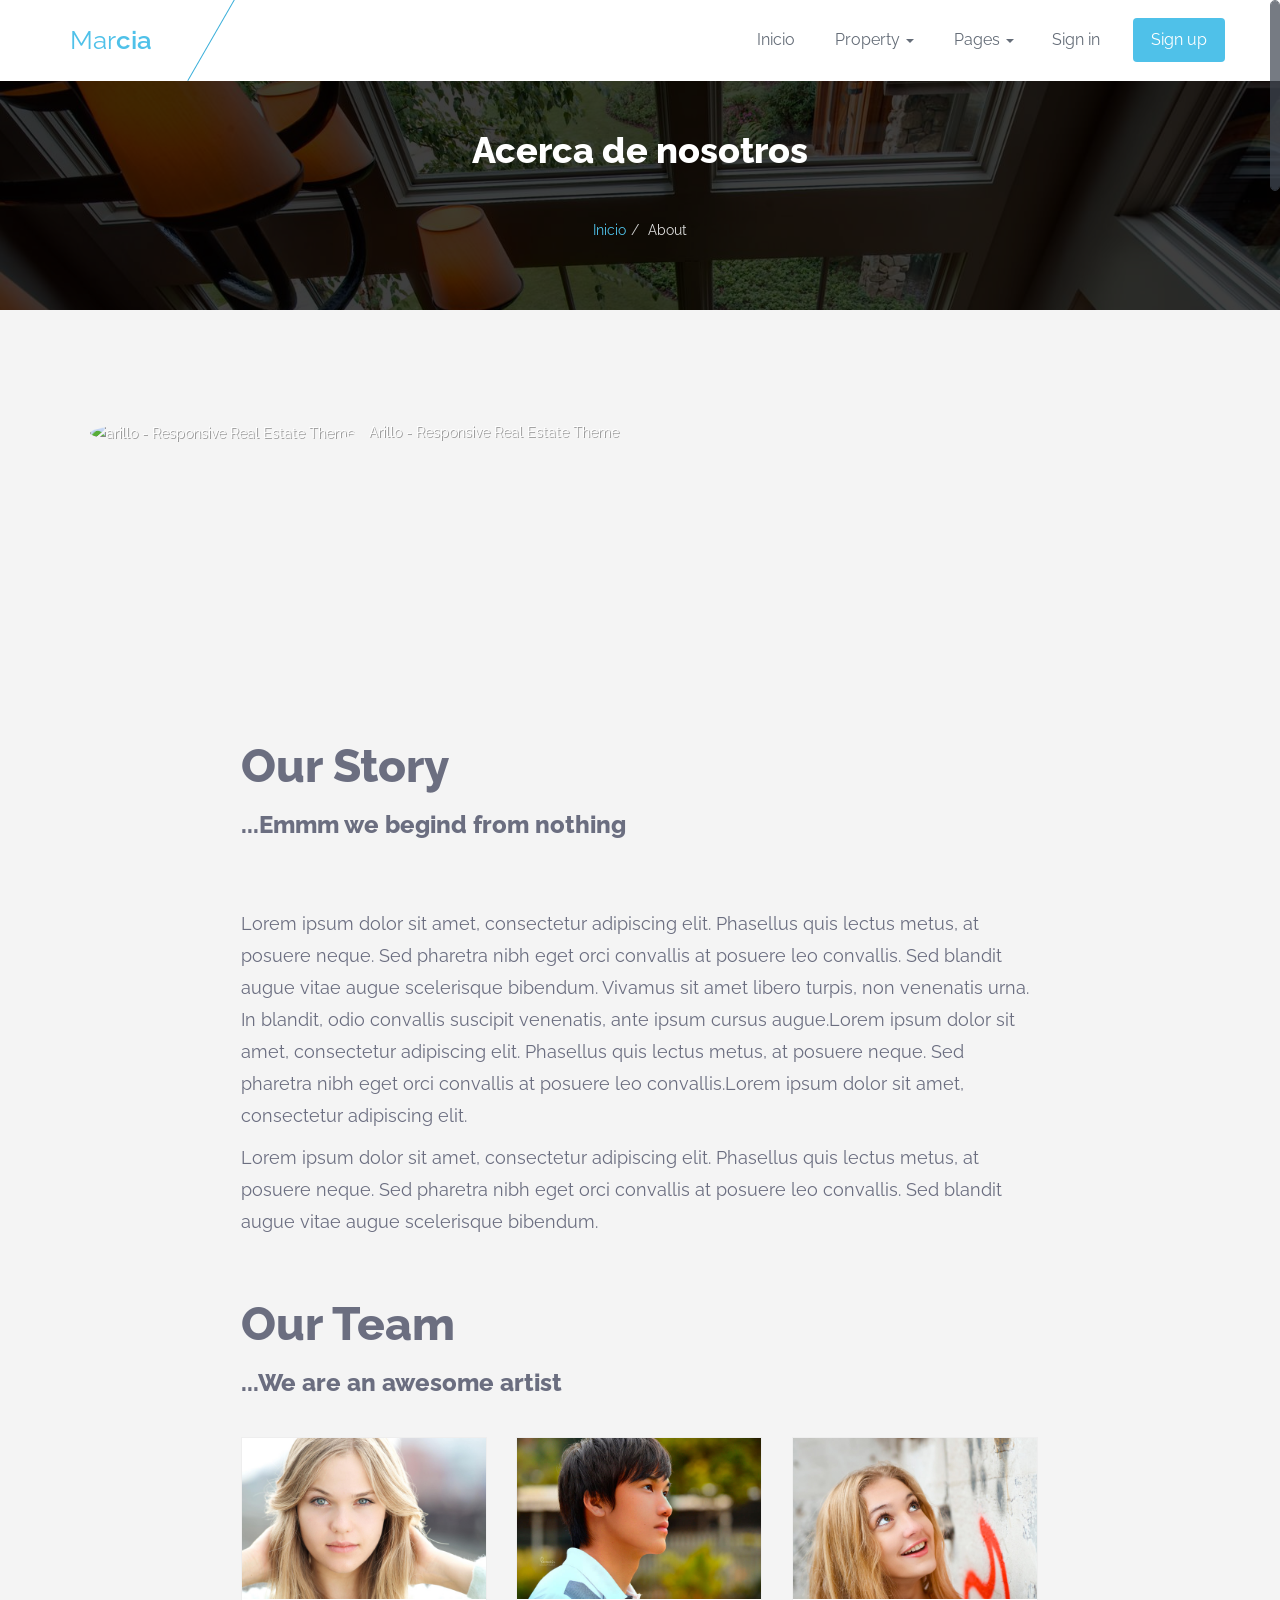
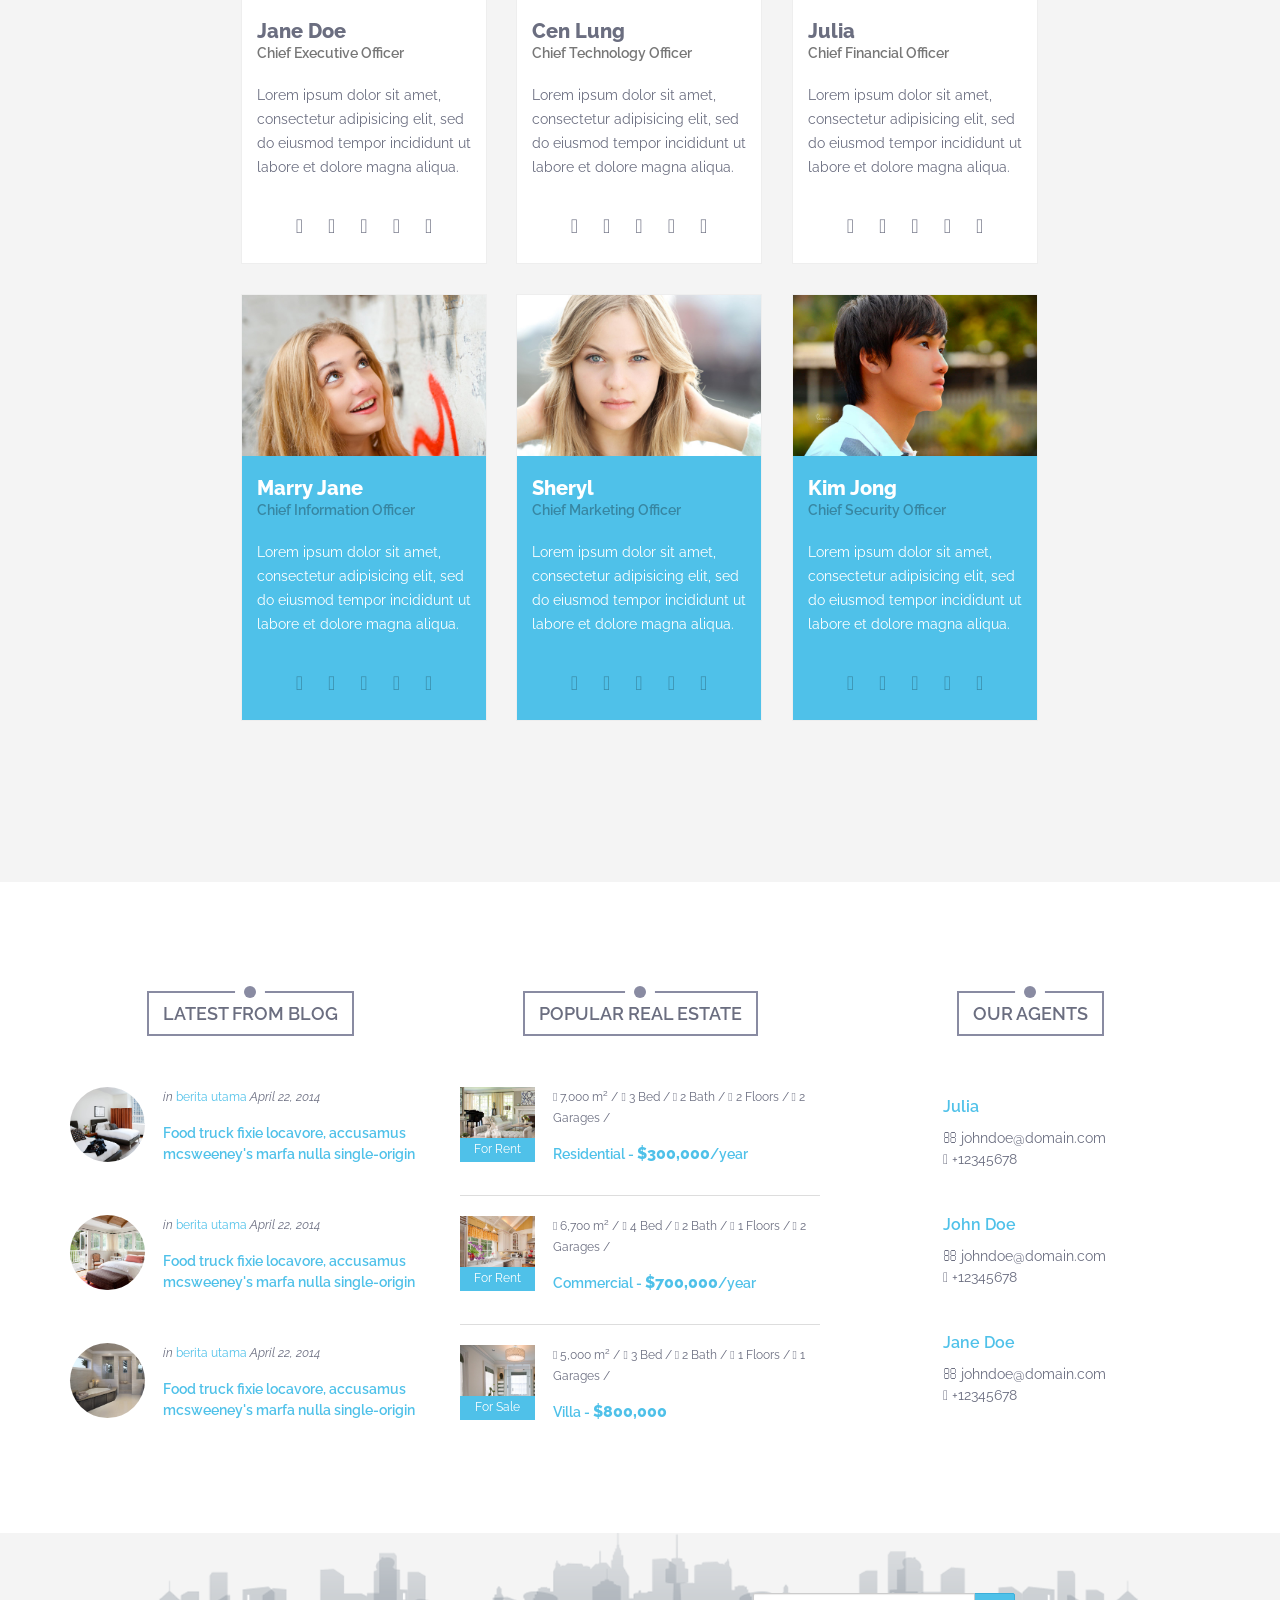
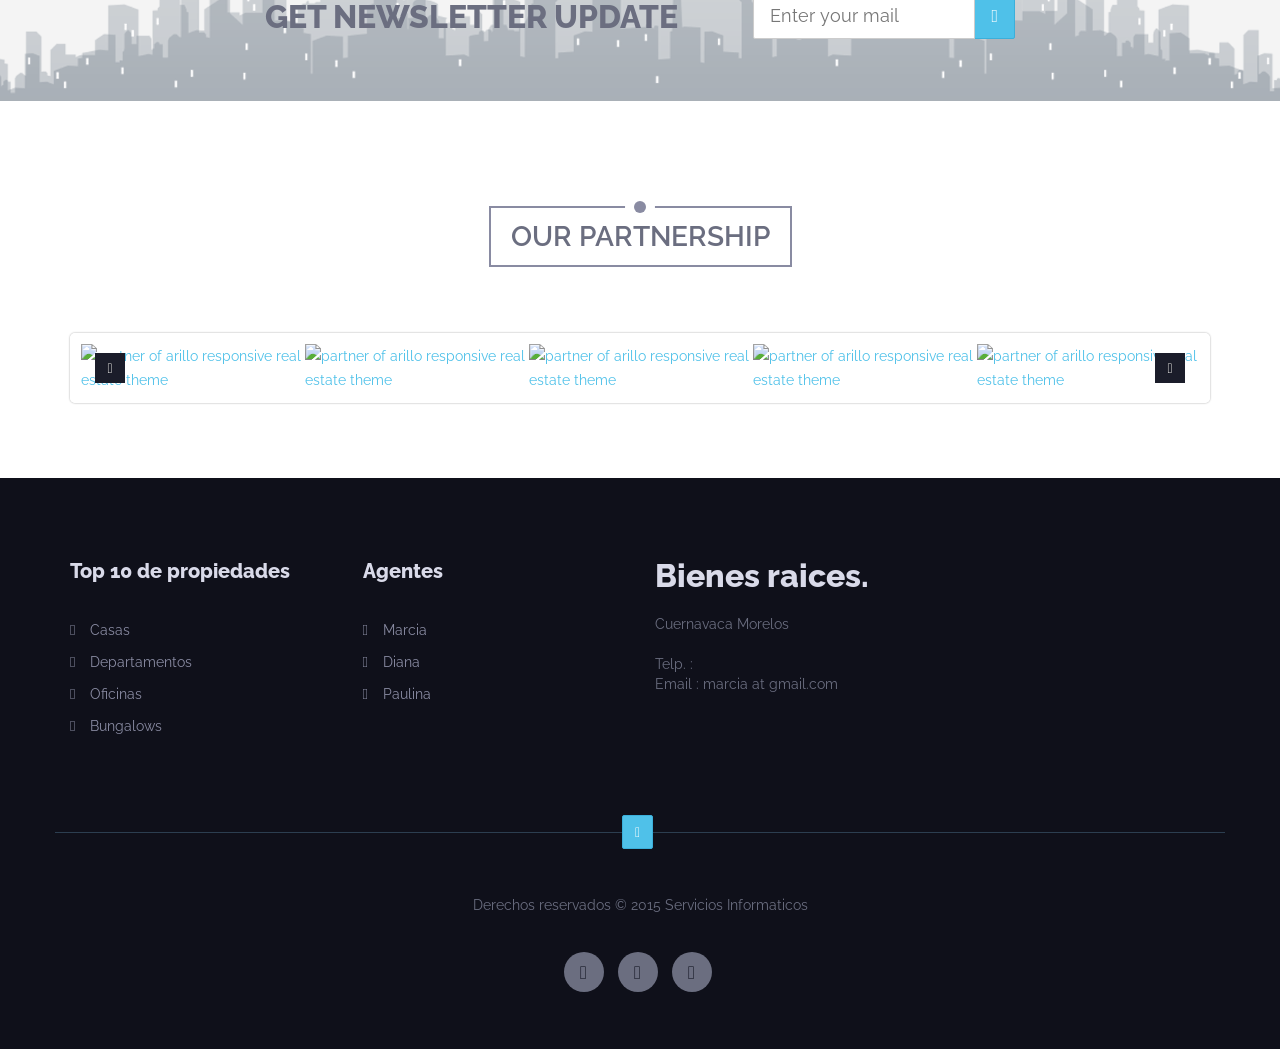
==== commit 3fc8cb00: "about us" ====
--- a/templates/acerca.html
+++ b/templates/acerca.html
@@ -4,11 +4,11 @@
     <meta charset="utf-8">
     <meta name="viewport" content="width=device-width, initial-scale=1.0">
     <meta http-equiv="X-UA-Compatible" content="IE=Edge,chrome=1">
-    <meta name="description" content="arillo is responsive html real estate theme">
+    <meta name="description" content="Bienes raices">
     <meta name="author" content="afriq yasin ramadhan">
     <link rel="shortcut icon" href="img/favicon.png">
 
-    <title>Arillo</title>
+    <title>Marcia bienes raices</title>
 
     <!-- Bootstrap core CSS -->
     <link href="../static/css/bootstrap.css" rel="stylesheet">
@@ -40,7 +40,7 @@
             <span class="icon-bar"></span>
             <span class="icon-bar"></span>
           </button>
-          <a class="navbar-brand" href="index.html"><span>Ari<strong>llo.</strong></span></a>
+          <a class="navbar-brand" href="/"><span>Mar<strong>cia</strong></span></a>
         </div>
 
         <!-- Collect the nav links, forms, and other content for toggling -->
@@ -53,17 +53,22 @@
                 <li><a href="/depaslist">Departamentos</a></li>
                 <li><a href="/casaslist">Casas</a></li>
                 <li><a href="category.html">Terrenos</a></li>
+                <!--
                 <li><a href="category_list.html">Otros</a></li>
                 <li><a href="/departamentos">Depas</a></li>
+                -->
               </ul>
             </li>
             <li class="dropdown">
               <a href="#" class="dropdown-toggle" data-toggle="dropdown">Pages <b class="caret"></b></a>
               <ul class="dropdown-menu">
+
+                <!--
                 <li><a href="blog.html">Blog Archive</a></li>
-                <li><a href="blog_single.html">Blog Single</a></li>
-                <li class="active"><a href="about.html">About</a></li>
-                <li><a href="contact.html">Contact</a></li>
+                <li><a href="blog_single.html">Blog Single</a></li>                
+                -->
+                <li><a href="/acerca">Acerca de nosotros</a></li>
+                <li><a href="/contact">Contacto</a></li>
               </ul>
             </li>
             <li><a href="#modal-signin" class="signin" data-toggle="modal" data-target="#modal-signin">Sign in</a></li>
@@ -80,10 +85,10 @@
         <div class="row">
           <div class="col-md-10 col-md-offset-1 col-sm-12">
             <div class="page-title">
-              <h2>About</p>
+              <h2>Acerca de nosotros</p>
             </div>
             <ol class="breadcrumb">
-              <li><a href="#">Home</a></li>
+              <li><a href="/">Inicio</a></li>
               <li class="active">About</li>
             </ol>
           </div>
@@ -509,36 +514,34 @@
     </div>
     <!-- end:partner -->
 
-    <!-- begin:footer -->
+   <!-- begin:footer -->
     <div id="footer">
       <div class="container">
         <div class="row">
           <div class="col-md-3 col-sm-6 col-xs-12">
             <div class="widget">
-              <h3>Top Real Estate Listed</h3>
+              <h3>Top 10 de propiedades</h3>
               <ul class="list-unstyled">
-                <li><a href="#">Apartments</a></li>
-                <li><a href="#">Office</a></li>
+                <li><a href="#">Casas</a></li>
+                <li><a href="#">Departamentos</a></li>
+                <li><a href="#">Oficinas</a></li>                
                 <li><a href="#">Bungalows</a></li>
-                <li><a href="#">Serviced Residence</a></li>
-                <li><a href="#">Villa</a></li>
               </ul>
             </div>
           </div>
           <!-- break -->
           <div class="col-md-3 col-sm-6 col-xs-12">
             <div class="widget">
-              <h3>Top Agents Listed</h3>
+              <h3>Agentes</h3>
               <ul class="list-unstyled">
-                <li><a href="#">Lorenso</a></li>
-                <li><a href="#">Bardiman</a></li>
-                <li><a href="#">Tarjono noto boto limo</a></li>
-                <li><a href="#">Surti</a></li>
-                <li><a href="#">Ngatinem</a></li>
+                <li><a href="#">Marcia</a></li>
+                <li><a href="#">Diana</a></li>
+                <li><a href="#">Paulina</a></li>
               </ul>
             </div>
           </div>
           <!-- break -->
+          <!--
           <div class="col-md-3 col-sm-6 col-xs-12">
             <div class="widget">
               <h3>Features</h3>
@@ -551,16 +554,16 @@
               </ul>
             </div>
           </div>
+          -->
           <!-- break -->
           <div class="col-md-3 col-sm-6 col-xs-12">
             <div class="widget">
-              <h2>Arillo.</h2>
-              <address>
-                <strong>Real estate theme.</strong><br>
-                9.5 Main Street, Jjrn Plrt Btl<br>
+              <h2>Bienes raices.</h2>
+              <address>                
+                Cuernavaca Morelos<br>
                 <br>
-                Telp. : +62-345678910<br>
-                Email : hello@arillo.com
+                Telp. : <br>
+                Email : marcia at gmail.com
               </address>
             </div>
           </div>
@@ -571,8 +574,7 @@
         <!-- begin:copyright -->
         <div class="row">
           <div class="col-md-12 copyright">
-            <p>Copyright &copy; 2014 Company, Inc. All Right Reserved.</p>
-            <p>Theme : Arillo 1.0 Designed by <strong>templateninja.</strong></p>
+            <p>Derechos reservados &copy; 2015 Servicios Informaticos</p>            
             <a href="#top" class="btn btn-primary scroltop"><i class="fa fa-angle-up"></i></a>
             <ul class="list-inline social-links">
               <li><a href="#" class="icon-twitter" rel="tooltip" title="" data-placement="bottom" data-original-title="Twitter"><i class="fa fa-twitter"></i></a></li>
@@ -659,16 +661,16 @@
     <!-- Bootstrap core JavaScript
     ================================================== -->
     <!-- Placed at the end of the document so the pages load faster -->
-    <script src="js/jquery.js"></script>
-    <script src="js/bootstrap.js"></script>
+    <script src="../static/js/jquery.js"></script>
+    <script src="../static/js/bootstrap.js"></script>
      <script type="text/javascript" src="http://maps.google.com/maps/api/js?sensor=false&amp;language=en"></script>
-    <script src="js/gmap3.min.js"></script>
-    <script src="js/jquery.easing.js"></script>
-    <script src="js/jquery.jcarousel.min.js"></script>
-    <script src="js/imagesloaded.pkgd.min.js"></script>
-    <script src="js/masonry.pkgd.min.js"></script>
-    <script src="js/jquery.backstretch.js"></script>
-    <script src="js/jquery.nicescroll.min.js"></script>
-    <script src="js/script.js"></script>
+    <script src="../static/js/gmap3.min.js"></script>
+    <script src="../static/js/jquery.easing.js"></script>
+    <script src="../static/js/jquery.jcarousel.min.js"></script>
+    <script src="../static/js/imagesloaded.pkgd.min.js"></script>
+    <script src="../static/js/masonry.pkgd.min.js"></script>
+    <script src="../static/js/jquery.backstretch.js"></script>
+    <script src="../static/js/jquery.nicescroll.min.js"></script>
+    <script src="../static/js/script.js"></script>
   </body>
-</html>+</html>
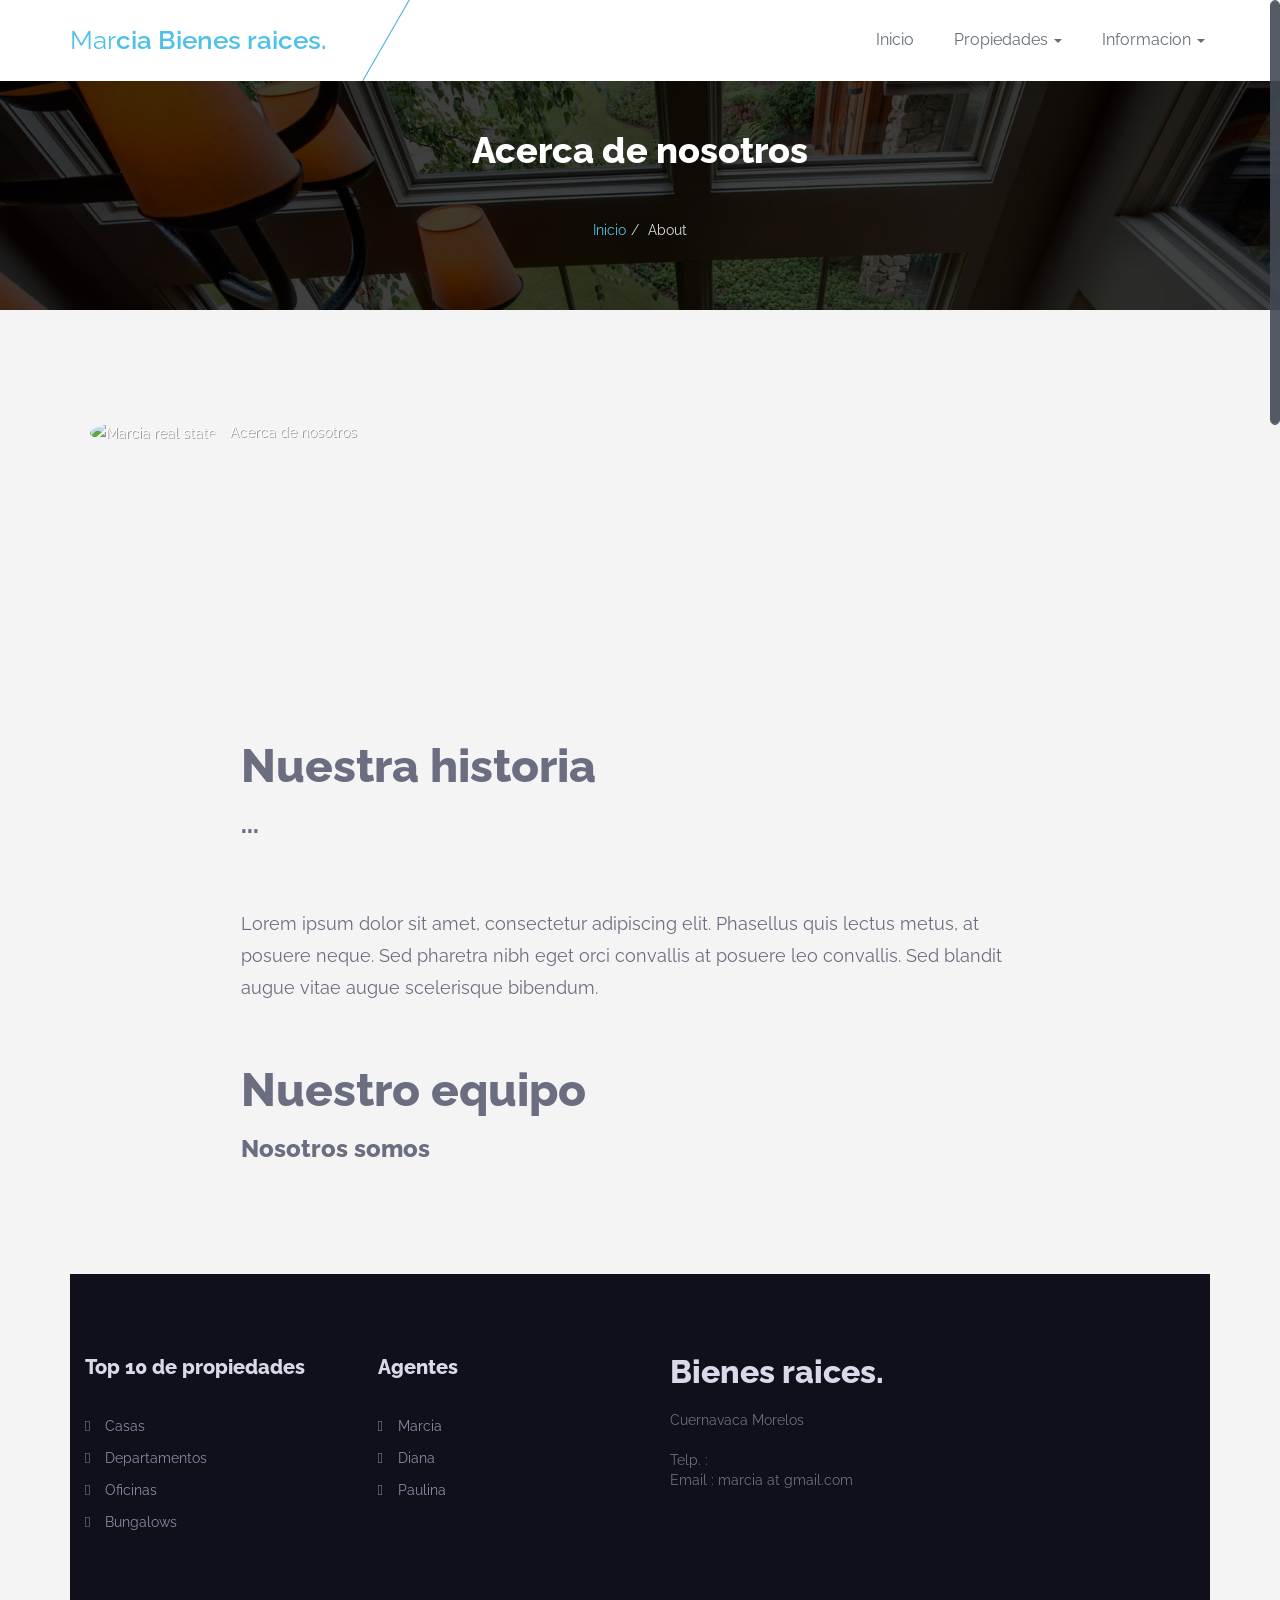
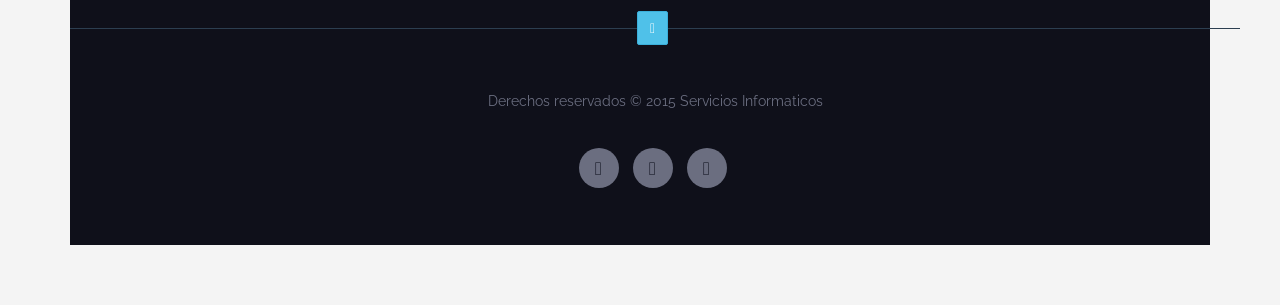
==== commit 7ffaa26b: "New changes in templates and adding new model to queries" ====
--- a/templates/acerca.html
+++ b/templates/acerca.html
@@ -4,8 +4,8 @@
     <meta charset="utf-8">
     <meta name="viewport" content="width=device-width, initial-scale=1.0">
     <meta http-equiv="X-UA-Compatible" content="IE=Edge,chrome=1">
-    <meta name="description" content="Bienes raices">
-    <meta name="author" content="afriq yasin ramadhan">
+    <meta name="description" content="Marcia real state">
+    <meta name="author" content="carlos">
     <link rel="shortcut icon" href="img/favicon.png">
 
     <title>Marcia bienes raices</title>
@@ -39,8 +39,8 @@
             <span class="icon-bar"></span>
             <span class="icon-bar"></span>
             <span class="icon-bar"></span>
-          </button>
-          <a class="navbar-brand" href="/"><span>Mar<strong>cia</strong></span></a>
+          </button>          
+          <a class="navbar-brand" href="/"><span>Mar<strong>cia Bienes raices.</strong></span></a>
         </div>
 
         <!-- Collect the nav links, forms, and other content for toggling -->
@@ -48,11 +48,11 @@
           <ul class="nav navbar-nav navbar-right">
             <li><a href="/">Inicio</a></li>
             <li class="dropdown">
-              <a href="#" class="dropdown-toggle" data-toggle="dropdown">Property <b class="caret"></b></a>
+              <a href="#" class="dropdown-toggle" data-toggle="dropdown">Propiedades <b class="caret"></b></a>
               <ul class="dropdown-menu">
                 <li><a href="/depaslist">Departamentos</a></li>
                 <li><a href="/casaslist">Casas</a></li>
-                <li><a href="category.html">Terrenos</a></li>
+                <li><a href="/terrenoslist">Terrenos</a></li>
                 <!--
                 <li><a href="category_list.html">Otros</a></li>
                 <li><a href="/departamentos">Depas</a></li>
@@ -60,7 +60,7 @@
               </ul>
             </li>
             <li class="dropdown">
-              <a href="#" class="dropdown-toggle" data-toggle="dropdown">Pages <b class="caret"></b></a>
+              <a href="#" class="dropdown-toggle" data-toggle="dropdown">Informacion <b class="caret"></b></a>
               <ul class="dropdown-menu">
 
                 <!--
@@ -71,8 +71,10 @@
                 <li><a href="/contact">Contacto</a></li>
               </ul>
             </li>
+            <!--
             <li><a href="#modal-signin" class="signin" data-toggle="modal" data-target="#modal-signin">Sign in</a></li>
             <li><a href="#" class="signup" data-toggle="modal" data-target="#modal-signup">Sign up</a></li>
+            -->
           </ul>
         </div><!-- /.navbar-collapse -->
       </div><!-- /.container -->
@@ -105,146 +107,26 @@
             <div class="blog-container">
               <div class="blog-content">
                 <div class="blog-image" style="background-image: url(../static/img/img16.jpg);">
-                  <div class="blog-author"><img src="img/logos.png" alt="arillo - Responsive Real Estate Theme"> Arillo - Responsive Real Estate Theme</div>
+                  <div class="blog-author"><img src="img/logos.png" alt="Marcia real state"> Acerca de nosotros</div>
                 </div>
                 <div class="blog-title">
-                  <h2>Our Story</h2>
-                  <h3>...Emmm we begind from nothing</h3>
-                </div>
-
-                <div class="blog-text">
-                  <p>Lorem ipsum dolor sit amet, consectetur adipiscing elit. Phasellus quis lectus metus, at posuere neque. Sed pharetra nibh eget orci convallis at posuere leo convallis. Sed blandit augue vitae augue scelerisque bibendum. Vivamus sit amet libero turpis, non venenatis urna. In blandit, odio convallis suscipit venenatis, ante ipsum cursus augue.Lorem ipsum dolor sit amet, consectetur adipiscing elit. Phasellus quis lectus metus, at posuere neque. Sed pharetra nibh eget orci convallis at posuere leo convallis.Lorem ipsum dolor sit amet, consectetur adipiscing elit.</p>
+                  <h2>Nuestra historia</h2>
+                  <h3>...</h3>
+                </div>
+
+                <div class="blog-text">                  
                   <p>Lorem ipsum dolor sit amet, consectetur adipiscing elit. Phasellus quis lectus metus, at posuere neque. Sed pharetra nibh eget orci convallis at posuere leo convallis. Sed blandit augue vitae augue scelerisque bibendum.</p>
                 </div>
 
                 <div class="blog-title">
-                  <h2>Our Team</h2>
-                  <h3>...We are an awesome artist </h3>
+                  <h2>Nuestro equipo</h2>
+                  <h3>Nosotros somos</h3>
                 </div>
 
                 <div class="the-team">
                   <div class="row container-realestate">
                     <div class="col-md-4">
-                      <div class="team-container">
-                        <div class="team-image">
-                          <img src="../static/img/team01.jpg" alt="the team - mikha realestate theme">
-                        </div>
-                        <div class="team-description">
-                          <h3>Jane Doe <small>Chief Executive Officer</small></h3>
-                          <p>Lorem ipsum dolor sit amet, consectetur adipisicing elit, sed do eiusmod
-                          tempor incididunt ut labore et dolore magna aliqua.</p>
-                          <div class="team-social">
-                            <span><a href="#" title="Twitter" rel="tooltip" data-placement="top"><i class="fa fa-twitter"></i></a></span>
-                            <span><a href="#" title="Facebook" rel="tooltip" data-placement="top"><i class="fa fa-facebook"></i></a></span>
-                            <span><a href="#" title="Google Plus" rel="tooltip" data-placement="top"><i class="fa fa-google-plus"></i></a></span>
-                            <span><a href="#" title="Instagram" rel="tooltip" data-placement="top"><i class="fa fa-instagram"></i></a></span>
-                            <span><a href="#" title="LinkedIn" rel="tooltip" data-placement="top"><i class="fa fa-linkedin"></i></a></span> 
-                          </div>                       
-                        </div>
-                      </div>
-                    </div>
-                    <!-- break -->
-                    <div class="col-md-4">
-                      <div class="team-container">
-                        <div class="team-image">
-                          <img src="../static/img/team02.jpg" alt="the team - mikha realestate theme">
-                        </div>
-                        <div class="team-description">
-                          <h3>Cen Lung <small>Chief Technology Officer</small></h3>
-                          <p>Lorem ipsum dolor sit amet, consectetur adipisicing elit, sed do eiusmod
-                          tempor incididunt ut labore et dolore magna aliqua.</p>
-                          <div class="team-social">
-                            <span><a href="#" title="Twitter" rel="tooltip" data-placement="top"><i class="fa fa-twitter"></i></a></span>
-                            <span><a href="#" title="Facebook" rel="tooltip" data-placement="top"><i class="fa fa-facebook"></i></a></span>
-                            <span><a href="#" title="Google Plus" rel="tooltip" data-placement="top"><i class="fa fa-google-plus"></i></a></span>
-                            <span><a href="#" title="Instagram" rel="tooltip" data-placement="top"><i class="fa fa-instagram"></i></a></span>
-                            <span><a href="#" title="LinkedIn" rel="tooltip" data-placement="top"><i class="fa fa-linkedin"></i></a></span> 
-                          </div>                       
-                        </div>
-                      </div>
-                    </div>
-                    <!-- break -->
-                    <div class="col-md-4">
-                      <div class="team-container">
-                        <div class="team-image">
-                          <img src="../static/img/team03.jpg" alt="the team - mikha realestate theme">
-                        </div>
-                        <div class="team-description">
-                          <h3>Julia <small>Chief Financial Officer</small></h3>
-                          <p>Lorem ipsum dolor sit amet, consectetur adipisicing elit, sed do eiusmod
-                          tempor incididunt ut labore et dolore magna aliqua.</p>
-                          <div class="team-social">
-                            <span><a href="#" title="Twitter" rel="tooltip" data-placement="top"><i class="fa fa-twitter"></i></a></span>
-                            <span><a href="#" title="Facebook" rel="tooltip" data-placement="top"><i class="fa fa-facebook"></i></a></span>
-                            <span><a href="#" title="Google Plus" rel="tooltip" data-placement="top"><i class="fa fa-google-plus"></i></a></span>
-                            <span><a href="#" title="Instagram" rel="tooltip" data-placement="top"><i class="fa fa-instagram"></i></a></span>
-                            <span><a href="#" title="LinkedIn" rel="tooltip" data-placement="top"><i class="fa fa-linkedin"></i></a></span> 
-                          </div>                       
-                        </div>
-                      </div>
-                    </div>
-                    <!-- break -->
-                    <div class="col-md-4">
-                      <div class="team-container team-dark">
-                        <div class="team-image">
-                          <img src="../static/img/team03.jpg" alt="the team - mikha realestate theme">
-                        </div>
-                        <div class="team-description">
-                          <h3>Marry Jane <small>Chief Information Officer</small></h3>
-                          <p>Lorem ipsum dolor sit amet, consectetur adipisicing elit, sed do eiusmod
-                          tempor incididunt ut labore et dolore magna aliqua.</p>
-                          <div class="team-social">
-                            <span><a href="#" title="Twitter" rel="tooltip" data-placement="top"><i class="fa fa-twitter"></i></a></span>
-                            <span><a href="#" title="Facebook" rel="tooltip" data-placement="top"><i class="fa fa-facebook"></i></a></span>
-                            <span><a href="#" title="Google Plus" rel="tooltip" data-placement="top"><i class="fa fa-google-plus"></i></a></span>
-                            <span><a href="#" title="LinkedIn" rel="tooltip" data-placement="top"><i class="fa fa-linkedin"></i></a></span>
-                            <span><a href="#" title="Email" rel="tooltip" data-placement="top"><i class="fa fa-envelope"></i></a></span> 
-                          </div>                       
-                        </div>
-                      </div>
-                    </div>
-                    <!-- break -->
-                    <div class="col-md-4">
-                      <div class="team-container team-dark">
-                        <div class="team-image">
-                          <img src="../static/img/team01.jpg" alt="the team - mikha realestate theme">
-                        </div>
-                        <div class="team-description">
-                          <h3>Sheryl <small>Chief Marketing Officer</small></h3>
-                          <p>Lorem ipsum dolor sit amet, consectetur adipisicing elit, sed do eiusmod
-                          tempor incididunt ut labore et dolore magna aliqua.</p>
-                          <div class="team-social">
-                            <span><a href="#" title="Twitter" rel="tooltip" data-placement="top"><i class="fa fa-twitter"></i></a></span>
-                            <span><a href="#" title="Facebook" rel="tooltip" data-placement="top"><i class="fa fa-facebook"></i></a></span>
-                            <span><a href="#" title="Google Plus" rel="tooltip" data-placement="top"><i class="fa fa-google-plus"></i></a></span>
-                            <span><a href="#" title="LinkedIn" rel="tooltip" data-placement="top"><i class="fa fa-linkedin"></i></a></span>
-                            <span><a href="#" title="Email" rel="tooltip" data-placement="top"><i class="fa fa-envelope"></i></a></span> 
-                          </div>                       
-                        </div>
-                      </div>
-                    </div>
-                    <!-- break -->
-                    <div class="col-md-4">
-                      <div class="team-container team-dark">
-                        <div class="team-image">
-                          <img src="../static/img/team02.jpg" alt="the team - mikha realestate theme">
-                        </div>
-                        <div class="team-description">
-                          <h3>Kim Jong <small>Chief Security Officer</small></h3>
-                          <p>Lorem ipsum dolor sit amet, consectetur adipisicing elit, sed do eiusmod
-                          tempor incididunt ut labore et dolore magna aliqua.</p>
-                          <div class="team-social">
-                            <span><a href="#" title="Twitter" rel="tooltip" data-placement="top"><i class="fa fa-twitter"></i></a></span>
-                            <span><a href="#" title="Facebook" rel="tooltip" data-placement="top"><i class="fa fa-facebook"></i></a></span>
-                            <span><a href="#" title="Google Plus" rel="tooltip" data-placement="top"><i class="fa fa-google-plus"></i></a></span>
-                            <span><a href="#" title="LinkedIn" rel="tooltip" data-placement="top"><i class="fa fa-linkedin"></i></a></span>
-                            <span><a href="#" title="Email" rel="tooltip" data-placement="top"><i class="fa fa-envelope"></i></a></span> 
-                          </div>                       
-                        </div>
-                      </div>
-                    </div>
-                    <!-- break -->
-                  </div>
+                      
                 </div>
 
               </div>
@@ -256,264 +138,7 @@
     <!-- end:content -->
 
     <!-- begin:news -->
-    <div id="news">
-      <div class="container">
-        <div class="row">
-          <!-- begin:blog -->
-          <div class="col-md-4 col-sm-4">
-            <div class="row">
-              <div class="col-md-12">
-                <div class="heading-title heading-title-sm bg-white">
-                  <h2>Latest From Blog</h2>
-                </div>
-              </div>
-            </div>
-            <!-- break -->
-
-            <div class="row">
-              <div class="col-md-12">
-                <div class="post-container post-noborder">
-                  <div class="post-img post-img-circle" style="background: url(../static/img/img02.jpg);"></div>
-                  <div class="post-content">
-                    <div class="post-meta">
-                      <span><em>in</em> <a href="#" title="View all posts in berita utama" rel="category tag">berita utama</a></span>
-                      <span><em>April 22, 2014</em></span>
-                    </div>
-                    <div class="heading-title">
-                      <h2><a href="#">Food truck fixie locavore, accusamus mcsweeney's marfa nulla single-origin</a></h2>
-                    </div>
-                  </div>
-                </div>
-                <!-- break -->
-
-                <div class="post-container post-noborder">
-                  <div class="post-img post-img-circle" style="background: url(../static/img/img03.jpg);"></div>
-                  <div class="post-content">
-                    <div class="post-meta">
-                      <span><em>in</em> <a href="#" title="View all posts in berita utama" rel="category tag">berita utama</a></span>
-                      <span><em>April 22, 2014</em></span>
-                    </div>
-                    <div class="heading-title">
-                      <h2><a href="#">Food truck fixie locavore, accusamus mcsweeney's marfa nulla single-origin</a></h2>
-                    </div>
-                  </div>
-                </div>
-                <!-- break -->
-
-                <div class="post-container post-noborder">
-                  <div class="post-img post-img-circle" style="background: url(../static/img/img15.jpg);"></div>
-                  <div class="post-content">
-                    <div class="post-meta">
-                      <span><em>in</em> <a href="#" title="View all posts in berita utama" rel="category tag">berita utama</a></span>
-                      <span><em>April 22, 2014</em></span>
-                    </div>
-                    <div class="heading-title">
-                      <h2><a href="#">Food truck fixie locavore, accusamus mcsweeney's marfa nulla single-origin</a></h2>
-                    </div>
-                  </div>
-                </div>
-                <!-- break -->
-
-              </div>
-            </div>
-            <!-- break -->
-
-          </div>
-          <!-- end:blog -->
-
-          <!-- begin:popular -->
-          <div class="col-md-4 col-sm-4">
-            <div class="row">
-              <div class="col-md-12">
-                <div class="heading-title heading-title-sm bg-white">
-                  <h2>Popular Real Estate</h2>
-                </div>
-              </div>
-            </div>
-            <!-- break -->
-
-            <div class="row">
-              <div class="col-md-12">
-                <div class="post-container">
-                  <div class="post-img" style="background: url(../static/img/img12.jpg);"><h3>For Rent</h3></div>
-                  <div class="post-content">
-                    <div class="post-meta">
-                      <span><i class="fa fa-home"></i> 7,000 m<sup>2</sup> / </span>
-                      <span><i class="fa fa-hdd-o"></i> 3 Bed / </span>
-                      <span><i class="fa fa-male"></i> 2 Bath / </span>
-                      <span><i class="fa fa-building-o"></i> 2 Floors / </span>
-                      <span><i class="fa fa-car"></i> 2 Garages / </span>
-                    </div>
-                    <div class="heading-title">
-                      <h2><a href="#">Residential - <span>$300,000</span>/year</a></h2>
-                    </div>
-                  </div>
-                </div>
-                <!-- break -->
-
-                <div class="post-container">
-                  <div class="post-img" style="background: url(../static/img/img13.jpg);"><h3>For Rent</h3></div>
-                  <div class="post-content">
-                    <div class="post-meta">
-                      <span><i class="fa fa-home"></i> 6,700 m<sup>2</sup> / </span>
-                      <span><i class="fa fa-hdd-o"></i> 4 Bed / </span>
-                      <span><i class="fa fa-male"></i> 2 Bath / </span>
-                      <span><i class="fa fa-building-o"></i> 1 Floors / </span>
-                      <span><i class="fa fa-car"></i> 2 Garages / </span>
-                    </div>
-                    <div class="heading-title">
-                      <h2><a href="#">Commercial - <span>$700,000</span>/year</a></h2>
-                    </div>
-                  </div>
-                </div>
-                <!-- break -->
-
-                <div class="post-container post-noborder">
-                  <div class="post-img" style="background: url(../static/img/img14.jpg);"><h3>For Sale</h3></div>
-                  <div class="post-content">
-                    <div class="post-meta">
-                      <span><i class="fa fa-home"></i> 5,000 m<sup>2</sup> / </span>
-                      <span><i class="fa fa-hdd-o"></i> 3 Bed / </span>
-                      <span><i class="fa fa-male"></i> 2 Bath / </span>
-                      <span><i class="fa fa-building-o"></i> 1 Floors / </span>
-                      <span><i class="fa fa-car"></i> 1 Garages / </span>
-                    </div>
-                    <div class="heading-title">
-                      <h2><a href="#">Villa - <span>$800,000</span></a></h2>
-                    </div>
-                  </div>
-                </div>
-                <!-- break -->
-
-              </div>
-            </div>
-            <!-- break -->
-
-          </div>
-          <!-- end:popular -->
-
-          <!-- begin:agent -->
-          <div class="col-md-4 col-sm-4">
-            <div class="row">
-              <div class="col-md-12">
-                <div class="heading-title heading-title-sm bg-white">
-                  <h2>Our Agents</h2>
-                </div>
-              </div>
-            </div>
-            <!-- break -->
-
-            <div class="row">
-              <div class="col-md-12">
-
-                <div class="post-container post-noborder">
-                  <div class="post-img" style="background: url(img/team03.jpg);"></div>
-                  <div class="post-content list-agent">
-                    <div class="heading-title">
-                      <h2><a href="#">Julia</a></h2>
-                    </div>
-                    <div class="post-meta">
-                      <span><i class="fa fa-envelope-o"></i> johndoe@domain.com</span><br>
-                      <span><i class="fa fa-phone"></i> +12345678</span>
-                    </div>
-                  </div>
-                </div>
-                <!-- break -->
-
-                <div class="post-container post-noborder">
-                  <div class="post-img" style="background: url(img/avatar.png);"></div>
-                  <div class="post-content list-agent">
-                    <div class="heading-title">
-                      <h2><a href="#">John Doe</a></h2>
-                    </div>
-                    <div class="post-meta">
-                      <span><i class="fa fa-envelope-o"></i> johndoe@domain.com</span><br>
-                      <span><i class="fa fa-phone"></i> +12345678</span>
-                    </div>
-                  </div>
-                </div>
-                <!-- break -->
-
-                <div class="post-container post-noborder">
-                  <div class="post-img" style="background: url(img/team01.jpg);"></div>
-                  <div class="post-content list-agent">
-                    <div class="heading-title">
-                      <h2><a href="#">Jane Doe</a></h2>
-                    </div>
-                    <div class="post-meta">
-                      <span><i class="fa fa-envelope-o"></i> johndoe@domain.com</span><br>
-                      <span><i class="fa fa-phone"></i> +12345678</span>
-                    </div>
-                  </div>
-                </div>
-                <!-- break -->
-
-              </div>
-            </div>
-            <!-- break -->
-
-          </div>
-          <!-- end:agent -->
-        </div>
-      </div>
-    </div>
-    <!-- end:news -->
-
     <!-- begin:subscribe -->
-    <div id="subscribe">
-      <div class="container">
-        <div class="row">
-          <div class="col-md-5 col-md-offset-2 col-sm-8 col-xs-12">
-            <h3>Get Newsletter Update</h3>
-          </div>
-          <div class="col-md-3 col-sm-4 col-xs-12">
-            <div class="input-group">
-              <input type="text" class="form-control input-lg" placeholder="Enter your mail">
-              <span class="input-group-btn">
-                <button class="btn btn-primary btn-lg" type="submit"><i class="fa fa-envelope"></i></button>
-              </span>
-            </div>
-          </div>
-        </div>
-      </div>
-    </div>
-    <!-- end:subscribe -->
-
-    <!-- begin:partner -->
-    <div id="partner">
-      <div class="container">
-        <div class="row">
-          <div class="col-md-12">
-            <div class="heading-title bg-white">
-              <h2>Our Partnership</h2>
-            </div>
-          </div>
-        </div>
-        <!-- break -->
-
-        <div class="row">
-          <div class="col-md-12">
-            <div class="jcarousel-wrapper">
-              <div class="jcarousel">
-                <ul>
-                  <li><a href="#"><img src="img/img01.jpg" alt="partner of arillo responsive real estate theme"></a></li>
-                  <li><a href="#"><img src="img/img02.jpg" alt="partner of arillo responsive real estate theme"></a></li>
-                  <li><a href="#"><img src="img/img03.jpg" alt="partner of arillo responsive real estate theme"></a></li>
-                  <li><a href="#"><img src="img/img04.jpg" alt="partner of arillo responsive real estate theme"></a></li>
-                  <li><a href="#"><img src="img/img05.jpg" alt="partner of arillo responsive real estate theme"></a></li>
-                  <li><a href="#"><img src="img/img06.jpg" alt="partner of arillo responsive real estate theme"></a></li>
-                </ul>
-              </div>
-              <a href="#" class="jcarousel-control-prev"><i class="fa fa-angle-left"></i></a>
-              <a href="#" class="jcarousel-control-next"><i class="fa fa-angle-right"></i></a>
-              <!-- <p class="jcarousel-pagination"></p> -->
-            </div>
-          </div>
-        </div>
-      </div>
-    </div>
-    <!-- end:partner -->
-
    <!-- begin:footer -->
     <div id="footer">
       <div class="container">
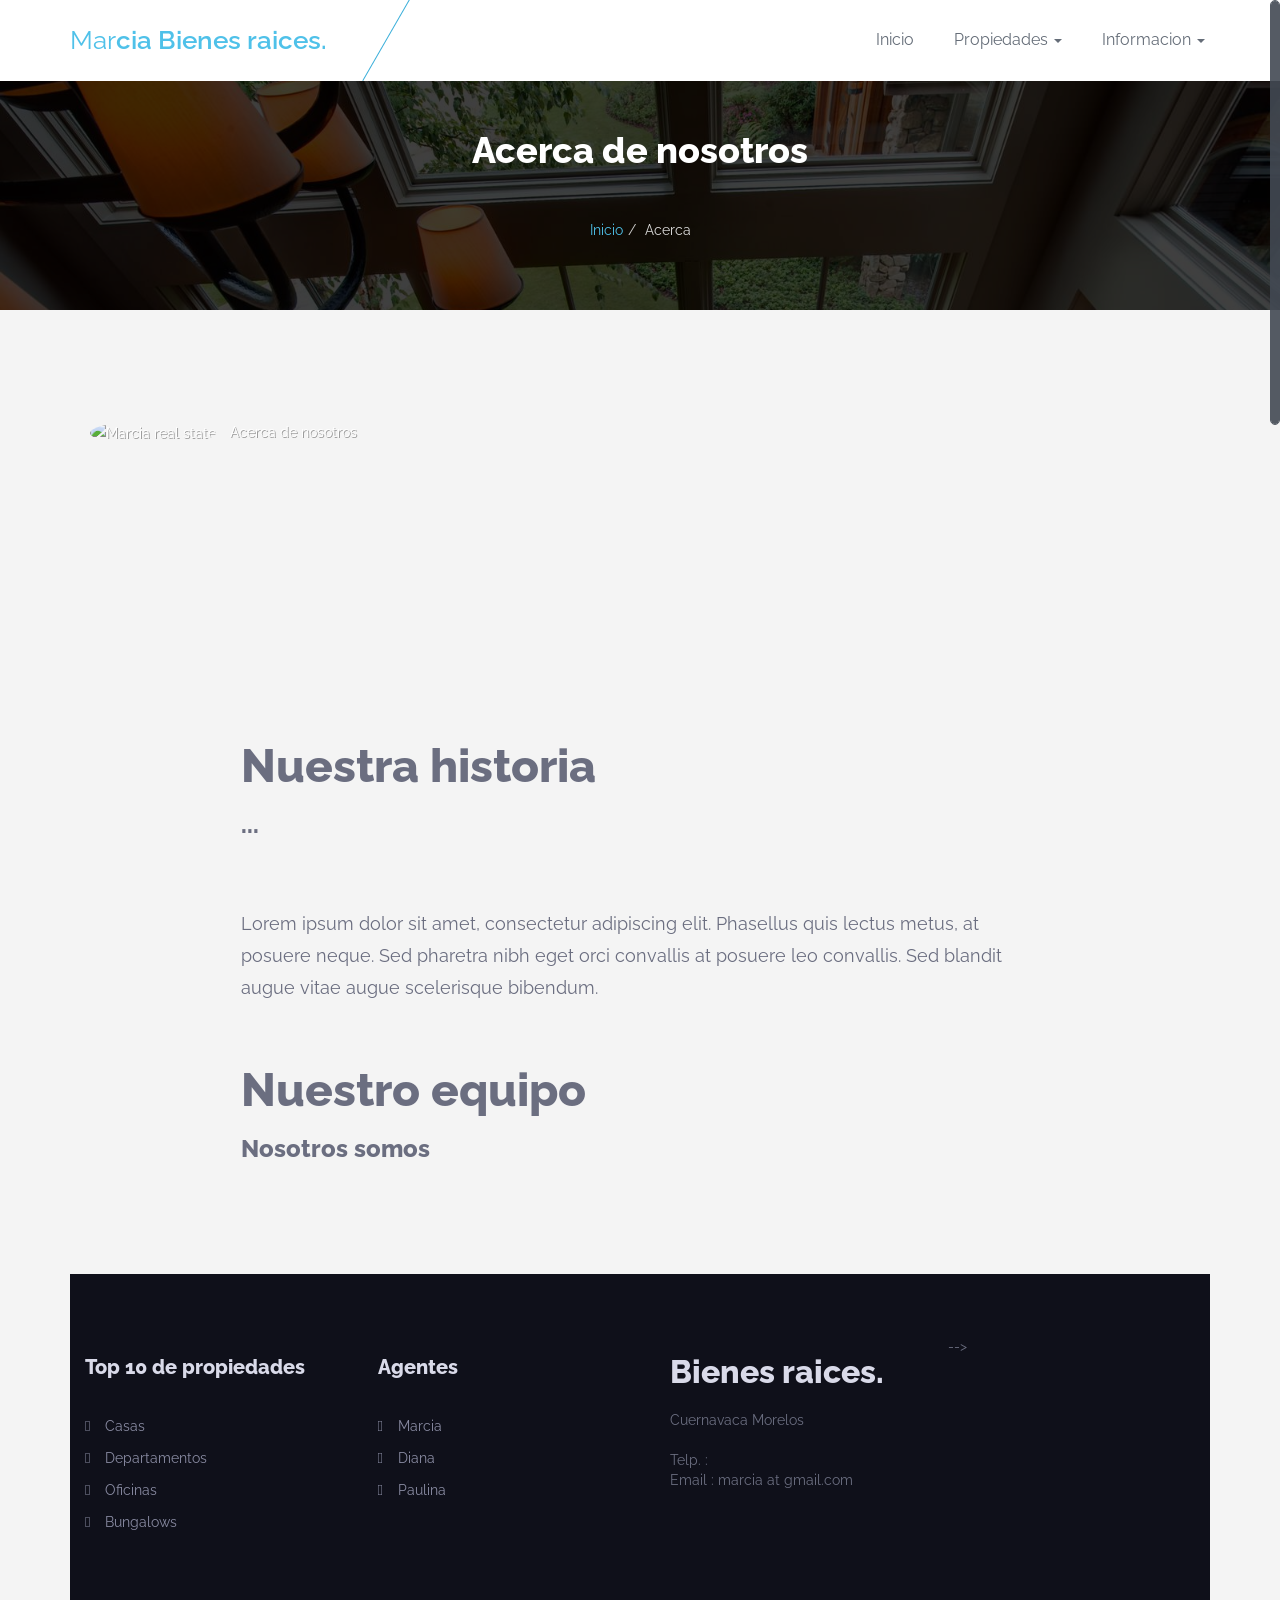
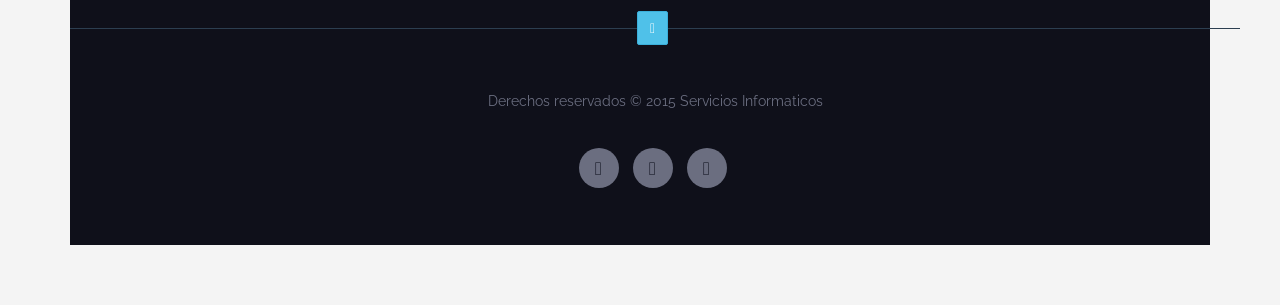
==== commit edc264bf: "Cleaning templates" ====
--- a/templates/acerca.html
+++ b/templates/acerca.html
@@ -63,18 +63,10 @@
               <a href="#" class="dropdown-toggle" data-toggle="dropdown">Informacion <b class="caret"></b></a>
               <ul class="dropdown-menu">
 
-                <!--
-                <li><a href="blog.html">Blog Archive</a></li>
-                <li><a href="blog_single.html">Blog Single</a></li>                
-                -->
                 <li><a href="/acerca">Acerca de nosotros</a></li>
                 <li><a href="/contact">Contacto</a></li>
               </ul>
             </li>
-            <!--
-            <li><a href="#modal-signin" class="signin" data-toggle="modal" data-target="#modal-signin">Sign in</a></li>
-            <li><a href="#" class="signup" data-toggle="modal" data-target="#modal-signup">Sign up</a></li>
-            -->
           </ul>
         </div><!-- /.navbar-collapse -->
       </div><!-- /.container -->
@@ -91,7 +83,7 @@
             </div>
             <ol class="breadcrumb">
               <li><a href="/">Inicio</a></li>
-              <li class="active">About</li>
+              <li class="active">Acerca</li>
             </ol>
           </div>
         </div>
@@ -162,20 +154,6 @@
                 <li><a href="#">Marcia</a></li>
                 <li><a href="#">Diana</a></li>
                 <li><a href="#">Paulina</a></li>
-              </ul>
-            </div>
-          </div>
-          <!-- break -->
-          <!--
-          <div class="col-md-3 col-sm-6 col-xs-12">
-            <div class="widget">
-              <h3>Features</h3>
-              <ul class="list-unstyled">
-                <li><a href="#">My Account</a></li>
-                <li><a href="#">How To</a></li>
-                <li><a href="#">Market Trend</a></li>
-                <li><a href="#">Android App</a></li>
-                <li><a href="#">IOS App</a></li>
               </ul>
             </div>
           </div>
